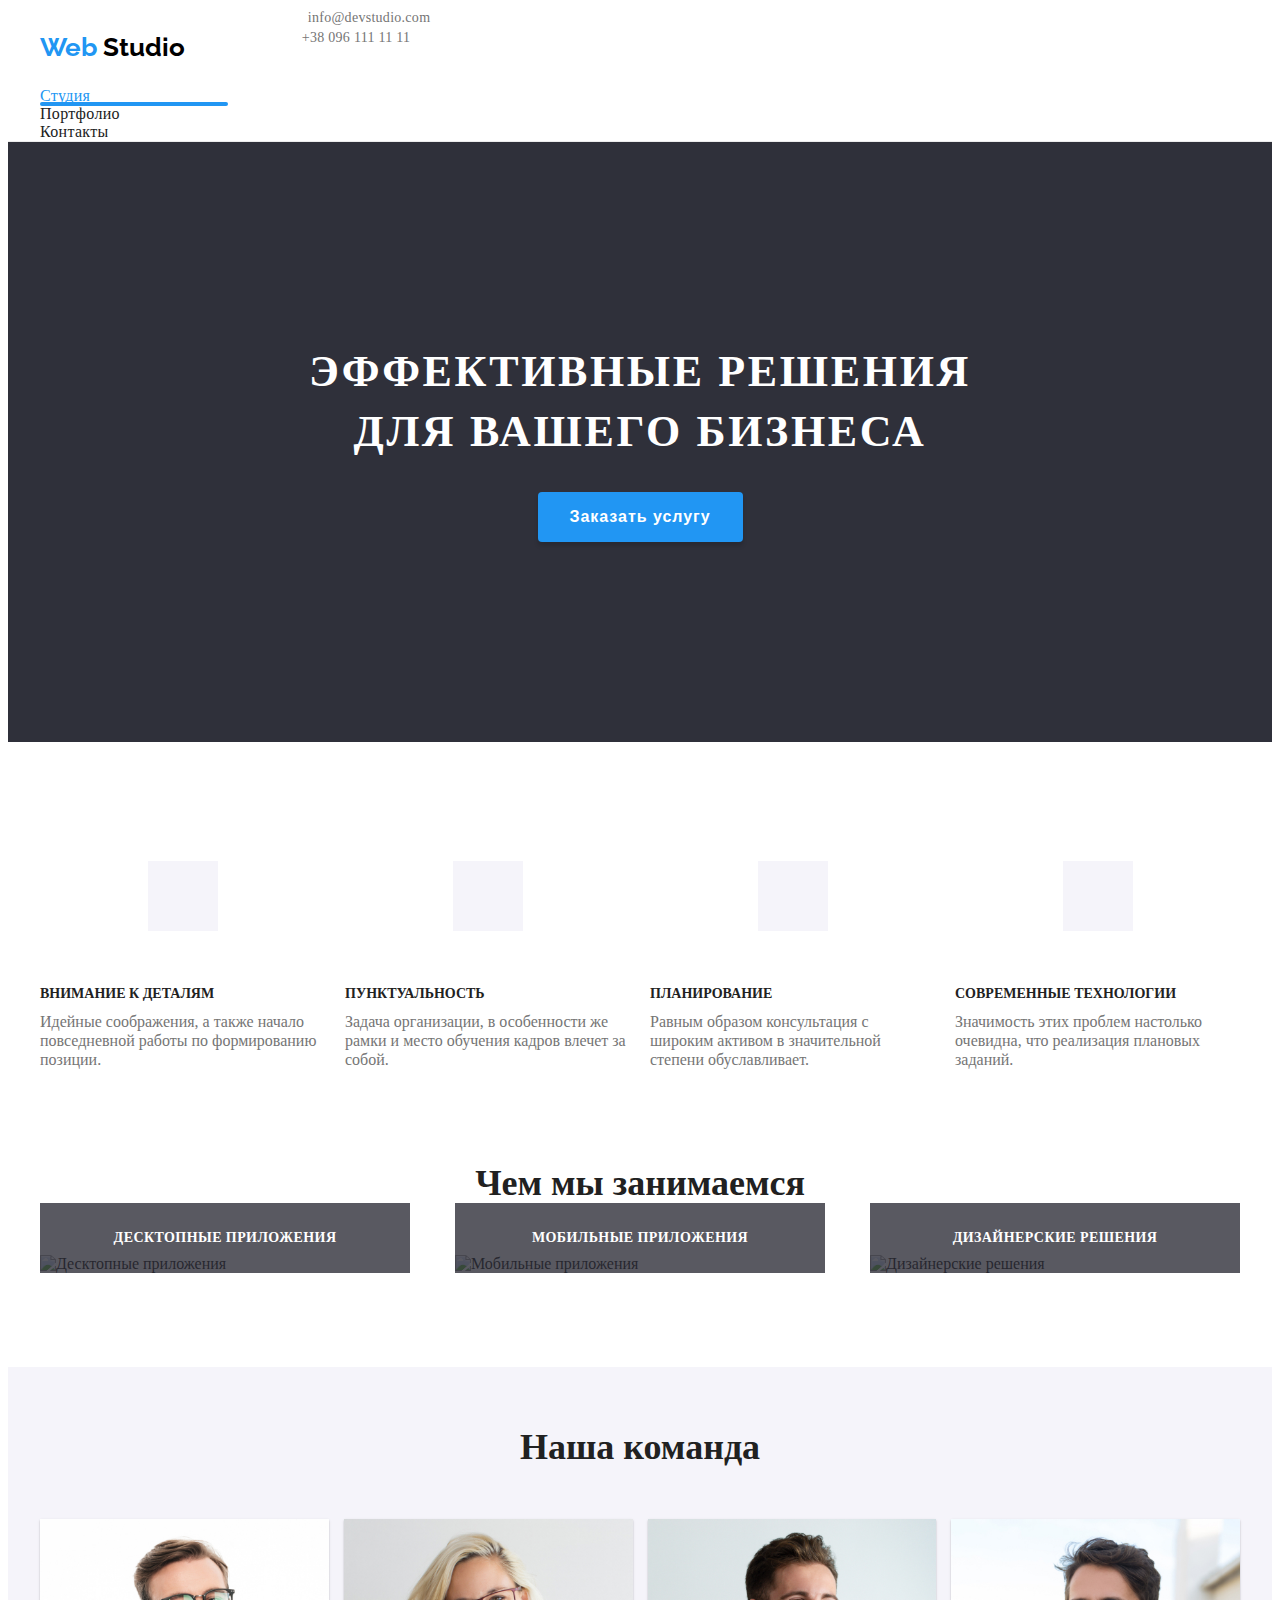
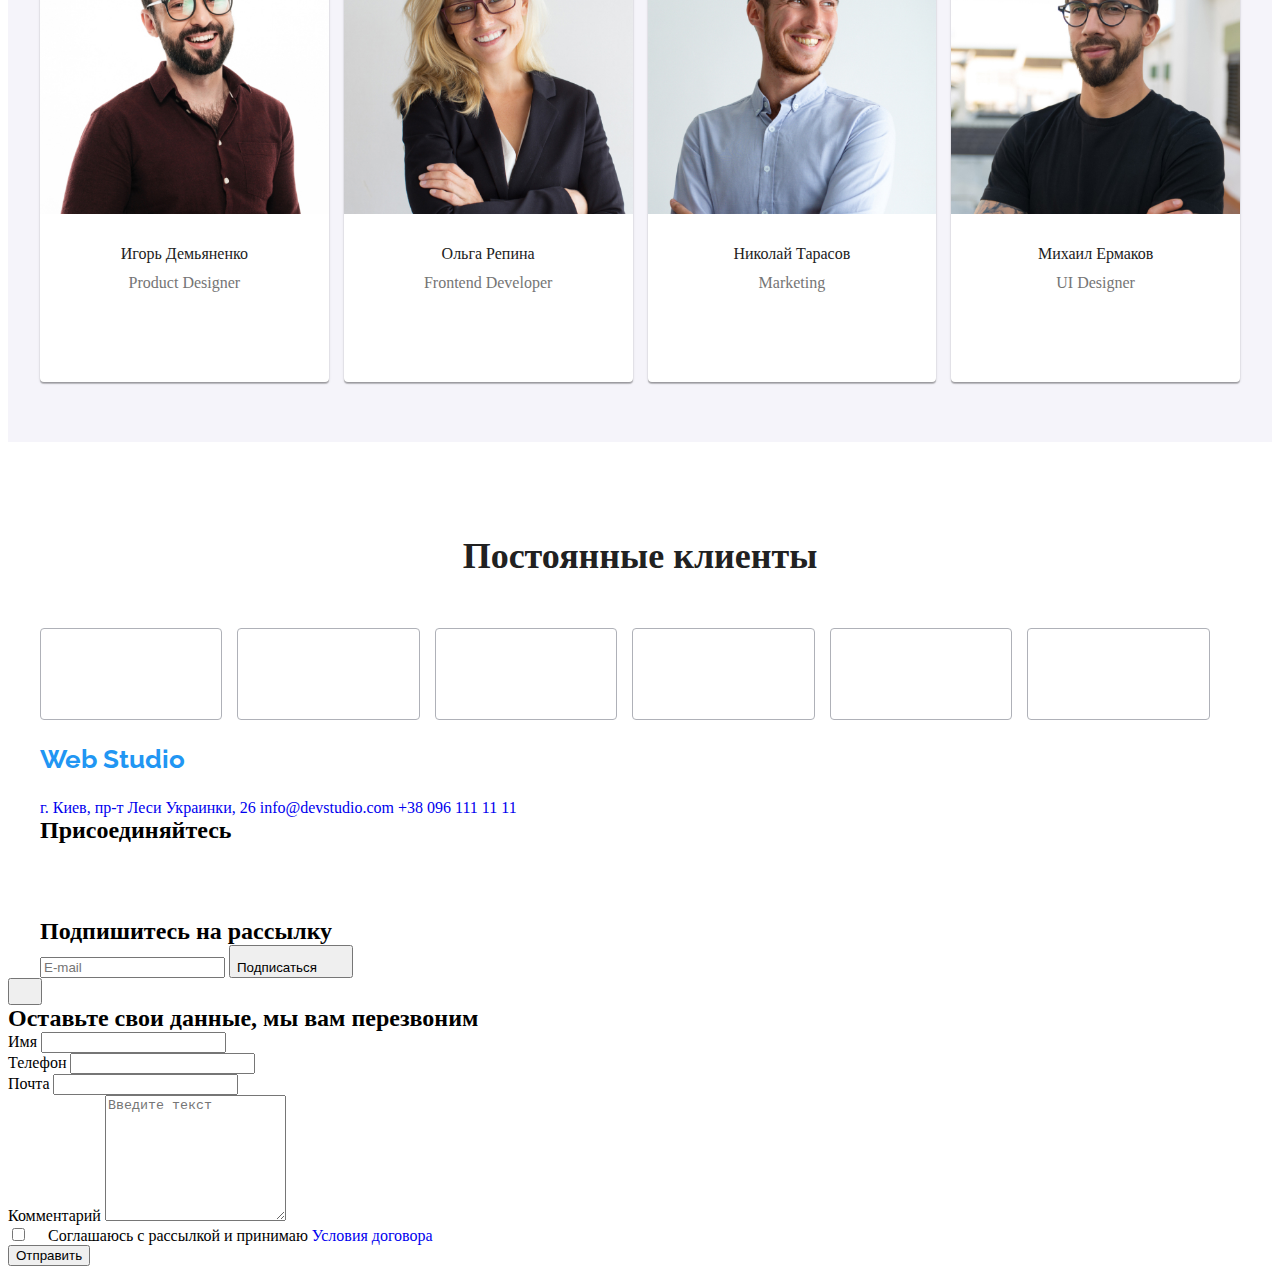
==== index.html @ ccced9c9 "main-layout" ====
<!DOCTYPE html>
<html lang="ru">
<head>
   <meta charset="UTF-8">
   <meta name="viewport" content="width=device-width, initial-scale=1.0">
   <link rel="preconnect" href="https://fonts.gstatic.com">
   <link href="https://fonts.googleapis.com/css2?family=Raleway:wght@700&family=Roboto:wght@400;500;700;900&display=swap"
      rel="stylesheet">
   <link rel="stylesheet" href="https://cdnjs.cloudflare.com/ajax/libs/modern-normalize/1.0.0/modern-normalize.min.css"
      integrity="sha512-ISS7cAi1PEhQ8jnbJpJZMd29NlhNj4AWYyLOSp2CE/CsHxTCu+r+t0D2yoJudVrd0/8fTVPUVDzY5Tvli75u/g=="
      crossorigin="anonymous" />
   <link rel="stylesheet" href="./css/main.min.css">
   <title>WebStudio</title>
</head>

<body>
   
<header class="header">
   <div class="container header__container">
      <nav class="nav">
         <a href="./index.html" lang="en" class="nav__logo">
            Web <span class="nav__logo--black">Studio</span>
         </a>
         <ul class="nav-list">
            <li class="nav-list__item">
               <a class="nav-list__link nav-list__link--current" href="./index.html">Студия</a>
            </li>
            <li class="nav-list__item">
               <a class="nav-list__link" href="./portfolio.html">Портфолио</a>
            </li>
            <li class="nav-list__item">
               <a class="nav-list__link" href="#">Контакты</a>
            </li>
         </ul>
      </nav>
      <ul class="contacts">
         <li class="contacts__item">
            <a href="mailto:info@devstudio.com" lang="en" class="contacts__address">
               <svg class="contacts__icon" width="16" height="12">
                  <use href="./images/symbol-defs.svg#envelope"></use>
               </svg>
               info@devstudio.com</a>
         </li>
         <li class="contacts__item">
            <a href="tel:+380961111111" class="contacts__address">
               <svg class="contacts__icon" width="10" height="16">
                  <use href="./images/symbol-defs.svg#smartphone"></use>
               </svg>
               +38 096 111 11 11</a>
         </li>
      </ul>
   </div>
</header>


   <main>

      <!-- HERO -->
      <section class="hero-section">
         <div class="hero">
            <h1 class="hero__title">Эффективные решения <br/> для вашего бизнеса</h1>
            <button class="hero__button"  data-modal-open>Заказать услугу</button>
         </div>
      </section>

      <!-- Benefits -->
      <section class="benefits-section">
         <div class="container">
            <h2 class="visually-hidden">Преимущества</h2>
            <ul class="benefits-list">
               <li class="benefits-list__item">
                  <div class="benefits-list__wrapper">
                  <svg class="benefits-list__icon" width="70" height="70">
                     <use href="./images/symbol-defs.svg#icon-Group"></use>
                  </svg>
                  </div>
                  <h3 class="benefits-list__title">Внимание к деталям</h3>
                  <p class="text">Идейные соображения, а также начало повседневной работы по формированию позиции.</p>
               </li>
               <li class="benefits-list__item">
                  <div class="benefits-list__wrapper">
                  <svg class="benefits-list__icon" width="70" height="70">
                     <use href="./images/symbol-defs.svg#clock"></use>
                  </svg>
                  </div>
                  <h3 class="benefits-list__title">Пунктуальность</h3>
                  <p class="text">Задача организации, в особенности же рамки и место обучения кадров влечет за собой.</p>
               </li>
               <li class="benefits-list__item">
                  <div class="benefits-list__wrapper">
                  <svg class="benefits-list__icon" width="70" height="70">
                     <use href="./images/symbol-defs.svg#diagram"></use>
                  </svg>
                  </div>
                  <h3 class="benefits-list__title">Планирование</h3>
                  <p class="text">Равным образом консультация с широким активом в значительной степени обуславливает.</p>
               </li>
               <li class="benefits-list__item">
                  <div class="benefits-list__wrapper">
                  <svg class="benefits-list__icon" width="70" height="70">
                     <use href="./images/symbol-defs.svg#astronaut"></use>
                  </svg>
                  </div>
                  <h3 class="benefits-list__title">Современные технологии</h3>
                  <p class="text">Значимость этих проблем настолько очевидна, что реализация плановых заданий.</p>
               </li> 
            </ul>
         </div>
      </section>

      <!-- About -->
      <section class="about">
         <div class="container">
            <h2 class="section-title">Чем мы занимаемся</h2>
            <ul class="about-list">
               <li class="about-item">
                  <img src="./images/img3.jpg" alt="Десктопные приложения" width="370px">
                  <h3 class="about-item__spacer">Десктопные приложения</h3>
               </li>
               <li class="about-item">
                  <img src="./images/img1.jpg" alt="Мобильные приложения" width="370px">
                  <h3 class="about-item__spacer">Мобильные приложения</h3>
               </li>
               <li class="about-item">
                  <img src="./images/img2.jpg" alt="Дизайнерские решения" width="370px">
                  <h3 class="about-item__spacer">Дизайнерские решения</h3>
               </li>
            </ul>
         </div>
      </section>

      <!-- Team -->
      <section class="team-section">
         <div class="container">
            <h2 class="section-title team">Наша команда</h2>
            <ul class="team__list">
               <li class="team__item">
                  <div class="team__thumb">
                    <img class="team__img" srcset="./images/igor.jpg 1x, ./images/igor@2x.jpg 2x" src="./images/igor.jpg" alt="Игорь Демьяненко" loading="lazy">
                  </div>
                  <h3 class="team__member">Игорь Демьяненко</h3>
                  <p class="team__position">Product Designer</p>
                     <ul class="socials">
                        <li class="socials__item">
                           <a href="" class="socials__link" rel="noopener noreferrer nofollow" target="_blank"
                              aria-label="ссылка на инстаграм">
                              <svg class="socials__icon" width="20" height="20">
                                 <use href="./images/symbol-defs.svg#instagram"></use>
                              </svg>
                           </a>
                        </li>
                        <li class="socials__item">
                           <a href="" class="socials__link" rel="noopener noreferrer nofollow" target="_blank" aria-label="ссылка на твитер">
                              <svg class="socials__icon" width="20" height="20">
                                 <use href="./images/symbol-defs.svg#twitter"></use>
                              </svg>
                           </a>
                        </li>
                        <li class="socials__item">
                           <a href="" class="socials__link" rel="noopener noreferrer nofollow" target="_blank" aria-label="ссылка на фейсбук">
                              <svg class="socials__icon" width="20" height="20">
                                 <use href="./images/symbol-defs.svg#facebook"></use>
                              </svg>
                           </a>
                        </li>
                        <li class="socials__item">
                           <a href="" class="socials__link" rel="noopener noreferrer nofollow" target="_blank" aria-label="ссылка на линкедин">
                              <svg class="socials__icon" width="20" height="20">
                                 <use href="./images/symbol-defs.svg#linkedin"></use>
                              </svg>
                           </a>
                        </li>
                     </ul>
               </li>
               <li class="team__item">
                  <div class="team__thumb">
                  <img class="team__img" srcset="./images/olga.jpg 1x, ./images/olga@2x.jpg 2x" src="./images/olga.jpg" alt="Ольга Репина" loading="lazy">
                  </div>
                  <h3 class="team__member">Ольга Репина</h3>
                  <p class="team__position">Frontend Developer</p>
                     <ul class="socials">
                        <li class="socials__item">
                           <a href="" class="socials__link" rel="noopener noreferrer nofollow" target="_blank"
                              aria-label="ссылка на инстаграм">
                              <svg class="socials__icon" width="20" height="20">
                                 <use href="./images/symbol-defs.svg#instagram"></use>
                              </svg>
                           </a>
                        </li>
                        <li class="socials__item">
                           <a href="" class="socials__link" rel="noopener noreferrer nofollow" target="_blank" aria-label="ссылка на твитер">
                              <svg class="socials__icon" width="20" height="20">
                                 <use href="./images/symbol-defs.svg#twitter"></use>
                              </svg>
                           </a>
                        </li>
                        <li class="socials__item">
                           <a href="" class="socials__link" rel="noopener noreferrer nofollow" target="_blank" aria-label="ссылка на фейсбук">
                              <svg class="socials__icon" width="20" height="20">
                                 <use href="./images/symbol-defs.svg#facebook"></use>
                              </svg>
                           </a>
                        </li>
                        <li class="socials__item">
                           <a href="" class="socials__link" rel="noopener noreferrer nofollow" target="_blank" aria-label="ссылка на линкедин">
                              <svg class="socials__icon" width="20" height="20">
                                 <use href="./images/symbol-defs.svg#linkedin"></use>
                              </svg>
                           </a>
                        </li>
                     </ul>
               </li>
               <li class="team__item">
                  <div class="team__thumb">
                  <img class="team__img" srcset="./images/nikolai.jpg 1x, ./images/nikolai@2x.jpg 2x" src="./images/nikolai.jpg" alt="Николай Тарасов" loading="lazy">
                  </div>
                  <h3 class="team__member">Николай Тарасов</h3>
                  <p class="team__position">Marketing</p>
                     <ul class="socials">
                        <li class="socials__item">
                           <a href="" class="socials__link" rel="noopener noreferrer nofollow" target="_blank"
                              aria-label="ссылка на инстаграм">
                              <svg class="socials__icon" width="20" height="20">
                                 <use href="./images/symbol-defs.svg#instagram"></use>
                              </svg>
                           </a>
                        </li>
                        <li class="socials__item">
                           <a href="" class="socials__link" rel="noopener noreferrer nofollow" target="_blank" aria-label="ссылка на твитер">
                              <svg class="socials__icon" width="20" height="20">
                                 <use href="./images/symbol-defs.svg#twitter"></use>
                              </svg>
                           </a>
                        </li>
                        <li class="socials__item">
                           <a href="" class="socials__link" rel="noopener noreferrer nofollow" target="_blank" aria-label="ссылка на фейсбук">
                              <svg class="socials__icon" width="20" height="20">
                                 <use href="./images/symbol-defs.svg#facebook"></use>
                              </svg>
                           </a>
                        </li>
                        <li class="socials__item">
                           <a href="" class="socials__link" rel="noopener noreferrer nofollow" target="_blank" aria-label="ссылка на линкедин">
                              <svg class="socials__icon" width="20" height="20">
                                 <use href="./images/symbol-defs.svg#linkedin"></use>
                              </svg>
                           </a>
                        </li>
                     </ul>
               </li>
               <li class="team__item">
                  <div class="team__thumb">
                  <img class="team__img" srcset="./images/mikhail.jpg 1x, ./images/mikhail@2x.jpg 2x" src="./images/mikhail.jpg" alt="Михаил Ермаков" loading="lazy">
                  </div>
                  <h3 class="team__member">Михаил Ермаков</h3>
                  <p class="team__position">UI Designer</p>
                     <ul class="socials">
                        <li class="socials__item">
                           <a href="" class="socials__link" rel="noopener noreferrer nofollow" target="_blank" aria-label="ссылка на инстаграм">
                              <svg class="socials__icon" width="20" height="20">
                                 <use href="./images/symbol-defs.svg#instagram"></use>
                              </svg>
                           </a>
                        </li>
                        <li class="socials__item">
                           <a href="" class="socials__link" rel="noopener noreferrer nofollow" target="_blank" aria-label="ссылка на твитер">
                              <svg class="socials__icon" width="20" height="20">
                                 <use href="./images/symbol-defs.svg#twitter"></use>
                              </svg>
                           </a>
                        </li>
                        <li class="socials__item">
                           <a href="" class="socials__link" rel="noopener noreferrer nofollow" target="_blank" aria-label="ссылка на фейсбук">
                              <svg class="socials__icon" width="20" height="20">
                                 <use href="./images/symbol-defs.svg#facebook"></use>
                              </svg>
                           </a>
                        </li>
                        <li class="socials__item">
                           <a href="" class="socials__link" rel="noopener noreferrer nofollow" target="_blank" aria-label="ссылка на линкедин">
                              <svg class="socials__icon" width="20" height="20">
                                 <use href="./images/symbol-defs.svg#linkedin"></use>
                              </svg>
                           </a>
                        </li>
                     </ul>
               </li>
            </ul>
         </div>
      </section>

      <!-- Customers -->
      <section class="customers-section">
         <div class="container">
         <h2 class="section-title">Постоянные клиенты</h2>
         <ul class="customer">
            <li class="customer__item">
               <a href="" class="customer__link" rel="noopener noreferrer nofollow" target="_blank">
                  <svg class="customer__icon">
                     <use href="./images/symbol-defs.svg#icon-logo-1"></use>
                  </svg>
               </a>
            </li>
            <li class="customer__item">
               <a href="" class="customer__link" rel="noopener noreferrer nofollow" target="_blank">
                  <svg class="customer__icon">
                     <use href="./images/symbol-defs.svg#icon-logo-2"></use>
                  </svg>
               </a>
            </li>
            <li class="customer__item">
               <a href="" class="customer__link" rel="noopener noreferrer nofollow" target="_blank">
                  <svg class="customer__icon">
                     <use href="./images/symbol-defs.svg#icon-logo-3"></use>
                  </svg>
               </a>
            </li>
            <li class="customer__item">
               <a href="" class="customer__link" rel="noopener noreferrer nofollow" target="_blank">
                  <svg class="customer__icon">
                     <use href="./images/symbol-defs.svg#icon-logo-4"></use>
                  </svg>
               </a>
            </li>
            <li class="customer__item">
               <a href="" class="customer__link" rel="noopener noreferrer nofollow" target="_blank">
                  <svg class="customer__icon">
                     <use href="./images/symbol-defs.svg#icon-logo-5"></use>
                  </svg>
               </a>
            </li>
            <li class="customer__item">
               <a href="" class="customer__link" rel="noopener noreferrer nofollow" target="_blank">
                  <svg class="customer__icon">
                     <use href="./images/symbol-defs.svg#icon-logo-6"></use>
                  </svg>
               </a>
            </li>
         </ul>
         </div>
      </section>
   </main>

   <footer class="footer">
      <div class="container footer__container">
         <div class="footer__nav">
            <a href="./index.html" lang="en" class="nav__logo footer__logo">
               Web <span class="nav__logo--white">Studio</span>
            </a>
            <address>
               <a href="https://goo.gl/maps/XunsSKk1b45eY6qv8" class="address__map" rel="noopener noreferrer nofollow"
                  target="_blank">г. Киев, пр-т Леси Украинки, 26</a>
               <a href="mailto:info@devstudio.com" lang="en" class="address__mail">info@devstudio.com</a>
               <a href="tel:+380961111111" class="address__tel">+38 096 111 11 11</a>
            </address>
         </div>
         <div class="join">
            <h2 class="footer__title">Присоединяйтесь</h2>
            <ul class="socials footer__socials">
               <li class="socials__item">
                  <a href="" class="socials__link footer__social-link" rel="noopener noreferrer nofollow" target="_blank"
                     aria-label="ссылка на инстаграм">
                     <svg class="socials__icon footer__social-icon" width="20" height="20">
                        <use href="./images/symbol-defs.svg#instagram"></use>
                     </svg>
                  </a>
               </li>
               <li class="socials__item">
                  <a href="" class="socials__link footer__social-link" rel="noopener noreferrer nofollow" target="_blank"
                     aria-label="ссылка на твитер">
                     <svg class="socials__icon footer__social-icon" width="20" height="20">
                        <use href="./images/symbol-defs.svg#twitter"></use>
                     </svg>
                  </a>
               </li>
               <li class="socials__item">
                  <a href="" class="socials__link footer__social-link" rel="noopener noreferrer nofollow" target="_blank"
                     aria-label="ссылка на фейсбук">
                     <svg class="socials__icon footer__social-icon" width="20" height="20">
                        <use href="./images/symbol-defs.svg#facebook"></use>
                     </svg>
                  </a>
               </li>
               <li class="socials__item">
                  <a href="" class="socials__link footer__social-link" rel="noopener noreferrer nofollow" target="_blank"
                     aria-label="ссылка на линкедин">
                     <svg class="socials__icon footer__social-icon" width="20" height="20">
                        <use href="./images/symbol-defs.svg#linkedin"></use>
                     </svg>
                  </a>
               </li>
            </ul>
         </div>
         <div class="subscribtion">
            <h2 class="footer__title">Подпишитесь на рассылку</h2>
            <div class="subscribtion__form">
               <input class="subscribtion__input" type="email" name="mail" id="mail" placeholder="E-mail" />
               <button type="submit" class="subscribtion__button">
                  Подписаться
                  <svg class="subscribtion__button--icon" width="24" height="24">
                     <use href="./images/symbol-defs.svg#send"></use>
                  </svg>
               </button>
            </div>
         </div>
      </div>
   </footer>
   
   <!-- Modal -->
   <div class="backdrop is-hidden" data-modal>
      <div class="modal">
         <button class="button-close" data-modal-close>
            <svg width="18" height="18">
               <use class="button-close__icon" href="./images/symbol-defs.svg#close"></use>
            </svg>
         </button>
         <div class="modal__content">
         <h2 class="modal__title">Оставьте свои данные, мы вам перезвоним</h2>
         <form class="form" action="">
            <div class="form__field">
               <label class="form__label" for="name">Имя</label>
               <input class="form__input" type="text" name="name" id="name">
               <svg class="form__icon" width="12" height="12">
                  <use href="./images/symbol-defs.svg#name"></use>
               </svg>
            </div>
            <div class="form__field">
               <label class="form__label" for="tel">Телефон</label>
               <input class="form__input" type="tel" name="tel" id="tel">
               <svg class="form__icon" width="13" height="13">
                  <use href="./images/symbol-defs.svg#telephone"></use>
               </svg>
            </div>
            <div class="form__field">
               <label class="form__label" for="mail">Почта</label>
               <input class="form__input" type="email" name="mail" id="email">
               <svg class="form__icon" width="15" height="12">
                  <use href="./images/symbol-defs.svg#email"></use>
               </svg>
            </div>
            <div class="form__field">
               <label class="form__label" for="comment">Комментарий</label>
               <textarea class="form__comment" name="comment" id="comment" rows="8" placeholder="Введите текст"></textarea>
            </div>
            <div class="policy">
            <label class="policy__label" for="policy">
            <input class="policy__checkbox" type="checkbox" name="policy" id="policy">
            <svg class="policy__icon" width="12" height="12">
               <use href="./images/symbol-defs.svg#check"></use>
            </svg>
            Соглашаюсь с рассылкой и принимаю 
            <a href="#" class="policy__link">Условия договора</a>
            </label>
            </div>
         </form>
         </div>
      <button type="submit" class="modal__button">Отправить</button>
      </div>
   </div>

   <script src="./js/modal.js"></script>
</body>
</html>
---- css/main.min.css ----
*,*::before,*::after{-webkit-box-sizing:inherit;box-sizing:inherit}ul{margin:0;padding:0;list-style:none}a{text-decoration:none;font-style:normal}h1,h2,h3,h4,h5,h6,p{margin:0}img{display:block;max-width:100%;height:auto}.container{margin:0 auto;padding:0 15px;min-width:320px}@media screen and (min-width: 480px){.container{max-width:480px}}@media screen and (min-width: 768px){.container{max-width:768px}}@media screen and (min-width: 1200px){.container{max-width:1200px}}.section-title{margin:0;padding-bottom:30px;font-size:28px;line-height:1.17;color:#212121;text-align:center}@media screen and (min-width: 1200px){.section-title{padding-bottom:50px;font-size:36px;line-height:1.16}}.visually-hidden{position:absolute;width:1px;height:1px;margin:-1px;border:0;padding:0;white-space:nowrap;-webkit-clip-path:inset(100%);clip-path:inset(100%);clip:rect(0 0 0 0);overflow:hidden}.list{margin-top:0;margin-bottom:0;padding:0 0}.buttons{display:-webkit-box;display:-ms-flexbox;display:flex;margin:0 0;padding-top:94px;padding-bottom:34px}.buttons__btn{display:-webkit-inline-box;display:-ms-inline-flexbox;display:inline-flex;background-color:#f5f4fa;font-weight:500;font-size:16px;line-height:1.6;letter-spacing:0.03em;border:none;border-radius:4px;padding:6px 22px;margin:0 4px;cursor:pointer;-webkit-transition:color 250ms cubic-bezier(0.4, 0, 0.2, 1),background-color 250ms cubic-bezier(0.4, 0, 0.2, 1),-webkit-box-shadow 250ms cubic-bezier(0.4, 0, 0.2, 1);transition:color 250ms cubic-bezier(0.4, 0, 0.2, 1),background-color 250ms cubic-bezier(0.4, 0, 0.2, 1),-webkit-box-shadow 250ms cubic-bezier(0.4, 0, 0.2, 1);transition:box-shadow 250ms cubic-bezier(0.4, 0, 0.2, 1),color 250ms cubic-bezier(0.4, 0, 0.2, 1),background-color 250ms cubic-bezier(0.4, 0, 0.2, 1);transition:box-shadow 250ms cubic-bezier(0.4, 0, 0.2, 1),color 250ms cubic-bezier(0.4, 0, 0.2, 1),background-color 250ms cubic-bezier(0.4, 0, 0.2, 1),-webkit-box-shadow 250ms cubic-bezier(0.4, 0, 0.2, 1)}.buttons__btn:hover,.buttons__btn:focus,.buttons__btn:active{background-color:#2196f3;color:#fff;-webkit-box-shadow:0px 3px 1px rgba(0,0,0,0.1),0px 1px 2px rgba(0,0,0,0.08),0px 2px 2px rgba(0,0,0,0.12);box-shadow:0px 3px 1px rgba(0,0,0,0.1),0px 1px 2px rgba(0,0,0,0.08),0px 2px 2px rgba(0,0,0,0.12)}.header__container{display:-webkit-box;display:-ms-flexbox;display:flex}@media screen and (min-width: 768px){.header__container{min-height:80px}}.nav__logo{display:block;font-family:'Raleway', sans-serif;font-weight:700;font-size:26px;line-height:1.2;color:#2196f3;margin:24px 93px 24px 0}.nav__logo--black{color:#000}.header{border-bottom:1px solid #ececec}.nav{-webkit-box-align:center;-ms-flex-align:center;align-items:center;padding:0;margin:0}.nav-list__item{-webkit-box-align:center;-ms-flex-align:center;align-items:center;position:relative}.nav-list__item:not(:last-child){margin-right:50px}.nav-list{margin:0;padding:0}.nav-list__link{padding-top:32px;padding-bottom:32px;font-weight:500;line-height:1.1;letter-spacing:0.02em;color:#212121;-webkit-transition:color 250ms cubic-bezier(0.4, 0, 0.2, 1);transition:color 250ms cubic-bezier(0.4, 0, 0.2, 1)}.nav-list__link:hover,.nav-list__link:focus{color:#2196f3}.nav-list__link--current{color:#2196f3}.nav-list__link--current::after{content:'';width:100%;height:4px;position:absolute;bottom:-1px;display:block;background-color:#2196f3;border-radius:2px}.contacts__address{font-weight:500;font-size:14px;line-height:1.1;letter-spacing:0.02em;color:#757575;-webkit-transition:color 250ms cubic-bezier(0.4, 0, 0.2, 1);transition:color 250ms cubic-bezier(0.4, 0, 0.2, 1)}.contacts__address:hover,.contacts__address:focus,.contacts__address:active{color:#2196f3}.contacts__icon{margin-right:10px;fill:#757575;-webkit-transition:fill 250ms cubic-bezier(0.4, 0, 0.2, 1);transition:fill 250ms cubic-bezier(0.4, 0, 0.2, 1)}.contacts__address:hover .contacts__icon,.contacts__address:focus .contacts__icon,.contacts__address:active .contacts__icon{fill:#2196f3}.hero-section{text-align:center;max-width:1600px;max-height:600px;background-color:#2f303a;padding:200px 0;margin:0 auto;background-image:-webkit-gradient(linear, left top, left bottom, from(rgba(47,48,58,0.4)), to(rgba(47,48,58,0.4))),url("../images/hero-mobile.jpg");background-image:linear-gradient(rgba(47,48,58,0.4), rgba(47,48,58,0.4)),url("../images/hero-mobile.jpg");background-repeat:no-repeat;background-size:cover;background-position:center}@media (min-device-pixel-ratio: 2), (-webkit-min-device-pixel-ratio: 2), (min-resolution: 192dpi), (min-resolution: 2dppx){.hero-section{background-image:-webkit-gradient(linear, left top, left bottom, from(rgba(47,48,58,0.4)), to(rgba(47,48,58,0.4))),url("../images/hero-mobile@2x.jpg");background-image:linear-gradient(rgba(47,48,58,0.4), rgba(47,48,58,0.4)),url("../images/hero-mobile@2x.jpg")}}@media screen and (min-width: 481px){.hero-section{background-image:-webkit-gradient(linear, left top, left bottom, from(rgba(47,48,58,0.4)), to(rgba(47,48,58,0.4))),url("../images/hero-tablet.jpg");background-image:linear-gradient(rgba(47,48,58,0.4), rgba(47,48,58,0.4)),url("../images/hero-tablet.jpg")}}@media screen and (min-width: 481px) and (min-device-pixel-ratio: 2), screen and (min-width: 481px) and (-webkit-min-device-pixel-ratio: 2), screen and (min-width: 481px) and (min-resolution: 192dpi), screen and (min-width: 481px) and (min-resolution: 2dppx){.hero-section{background-image:-webkit-gradient(linear, left top, left bottom, from(rgba(47,48,58,0.4)), to(rgba(47,48,58,0.4))),url("../images/hero-tablet@2x.jpg");background-image:linear-gradient(rgba(47,48,58,0.4), rgba(47,48,58,0.4)),url("../images/hero-tablet@2x.jpg")}}@media screen and (min-width: 769px){.hero-section{background-image:-webkit-gradient(linear, left top, left bottom, from(rgba(47,48,58,0.4)), to(rgba(47,48,58,0.4))),url("../images/hero-desktop.jpg");background-image:linear-gradient(rgba(47,48,58,0.4), rgba(47,48,58,0.4)),url("../images/hero-desktop.jpg")}}@media screen and (min-width: 769px) and (min-device-pixel-ratio: 2), screen and (min-width: 769px) and (-webkit-min-device-pixel-ratio: 2), screen and (min-width: 769px) and (min-resolution: 192dpi), screen and (min-width: 769px) and (min-resolution: 2dppx){.hero-section{background-image:-webkit-gradient(linear, left top, left bottom, from(rgba(47,48,58,0.4)), to(rgba(47,48,58,0.4))),url("../images/hero-desktop@2x.jpg");background-image:linear-gradient(rgba(47,48,58,0.4), rgba(47,48,58,0.4)),url("../images/hero-desktop@2x.jpg")}}.hero{margin:0;padding:0}.hero__title{padding-bottom:30px;font-weight:900;font-size:26px;line-height:1.615;letter-spacing:0.06em;color:#fff;text-transform:uppercase}@media screen and (min-width: 1200px){.hero__title{font-size:44px;line-height:1.36}}.hero__button{background-color:#2196f3;color:#fff;-webkit-box-shadow:0px 4px 4px rgba(0,0,0,0.15);box-shadow:0px 4px 4px rgba(0,0,0,0.15);font-weight:700;font-size:16px;line-height:1.9;letter-spacing:0.06em;cursor:pointer;border:none;border-radius:4px;padding:10px 32px;-webkit-transition:background-color 250ms cubic-bezier(0.4, 0, 0.2, 1);transition:background-color 250ms cubic-bezier(0.4, 0, 0.2, 1)}.hero__button:hover,.hero__button:focus,.hero__button:active{background-color:#188ce8}.benefits-section{padding:60px 0}@media screen and (min-width: 1200px){.benefits-section{padding-top:94px;padding-bottom:94px}}.benefits-list{display:block}@media screen and (min-width: 768px){.benefits-list{display:-webkit-box;display:-ms-flexbox;display:flex;-ms-flex-wrap:wrap;flex-wrap:wrap;-webkit-box-pack:justify;-ms-flex-pack:justify;justify-content:space-between}}@media screen and (max-width: 767px){.benefits-list__item:not(:last-child){margin-bottom:30px}}@media screen and (min-width: 768px){.benefits-list__item{-ms-flex-preferred-size:calc((100% - 60px) / 2);flex-basis:calc((100% - 60px) / 2)}}@media screen and (min-width: 1200px){.benefits-list__item{-ms-flex-preferred-size:calc((100% - 60px) / 4);flex-basis:calc((100% - 60px) / 4)}}.benefits-list__title{padding-top:30px;padding-bottom:10px;font-size:14px;line-height:1.1;text-transform:uppercase;color:#212121;text-align:center}@media screen and (min-width: 768px){.benefits-list__title{text-align:left}}.benefits-list__wrapper{display:-webkit-box;display:-ms-flexbox;display:flex;-webkit-box-align:center;-ms-flex-align:center;align-items:center;-webkit-box-pack:center;-ms-flex-pack:center;justify-content:center;height:120px}.benefits-list__icon{background-color:#f5f4fa}.text{font-size:16px;line-height:1.2;color:#757575}.team-section{padding:60px 0;background-color:#f5f4fa}@media screen and (min-width: 768px){.team__list{display:-webkit-box;display:-ms-flexbox;display:flex;-ms-flex-wrap:wrap;flex-wrap:wrap;margin-top:-15px;margin-left:-15px}}.team__item{background-color:#fff;-webkit-box-shadow:0px 1px 3px rgba(0,0,0,0.12),0px 1px 1px rgba(0,0,0,0.14),0px 2px 1px rgba(0,0,0,0.2);box-shadow:0px 1px 3px rgba(0,0,0,0.12),0px 1px 1px rgba(0,0,0,0.14),0px 2px 1px rgba(0,0,0,0.2);border-radius:0px 0px 4px 4px}@media screen and (max-width: 767px){.team__item{margin:15px}}@media screen and (min-width: 768px){.team__item{-ms-flex-preferred-size:calc((100% - 30px) / 2);flex-basis:calc((100% - 30px) / 2);margin-top:15px;margin-left:15px}}@media screen and (min-width: 1200px){.team__item{-ms-flex-preferred-size:calc((100% - 60px) / 4);flex-basis:calc((100% - 60px) / 4)}}.team__member{margin-top:30px;margin-bottom:10px;text-align:center;font-weight:500;font-size:16px;line-height:1.2;color:#212121}.team__position{padding-bottom:16px;text-align:center;font-size:16px;line-height:1.2;color:#757575}.team-thumb{height:460px;overflow:hidden}@media screen and (min-width: 768px){.team-thumb{height:374px}}@media screen and (min-width: 1200px){.team-thumb{height:260px}}.team__img{width:100%;height:100%;-o-object-fit:cover;object-fit:cover}.socials{display:-webkit-box;display:-ms-flexbox;display:flex;-webkit-box-pack:center;-ms-flex-pack:center;justify-content:center;padding-bottom:24px}@media screen and (min-width: 1200px){.socials{padding-bottom:30px}}.socials__item{display:-webkit-box;display:-ms-flexbox;display:flex;-webkit-box-pack:center;-ms-flex-pack:center;justify-content:center;-webkit-box-align:center;-ms-flex-align:center;align-items:center;list-style:none}.socials__link{display:-webkit-box;display:-ms-flexbox;display:flex;-webkit-box-pack:center;-ms-flex-pack:center;justify-content:center;-webkit-box-align:center;-ms-flex-align:center;align-items:center;padding:0;width:44px;height:44px;border:none;border-radius:50%;background-color:inherit;-webkit-transition:background-color 250ms cubic-bezier(0.4, 0, 0.2, 1);transition:background-color 250ms cubic-bezier(0.4, 0, 0.2, 1)}.socials__link:hover,.socials__link:focus,.socials__link:active{background-color:#2196f3;cursor:pointer}.socials__icon{fill:#afb1b8;-webkit-transition:fill 250ms cubic-bezier(0.4, 0, 0.2, 1);transition:fill 250ms cubic-bezier(0.4, 0, 0.2, 1)}.socials__link:hover .socials__icon,.socials__link:focus .socials__icon,.socials__link:active .socials__icon{fill:#fff}.customers-section{padding-top:94px}.customer{display:-webkit-box;display:-ms-flexbox;display:flex;-ms-flex-wrap:wrap;flex-wrap:wrap;margin-top:-15px;margin-left:-15px}.customer__item{-ms-flex-preferred-size:calc((100% - 30px) / 2);flex-basis:calc((100% - 30px) / 2);margin-top:15px;margin-left:15px}@media screen and (min-width: 768px){.customer__item{-ms-flex-preferred-size:calc((100% - 60px) / 3);flex-basis:calc((100% - 60px) / 3)}}@media screen and (min-width: 1200px){.customer__item{-ms-flex-preferred-size:calc((100% - 120px) / 6);flex-basis:calc((100% - 120px) / 6)}}.customer__link{display:-webkit-box;display:-ms-flexbox;display:flex;-ms-flex-wrap:wrap;flex-wrap:wrap;-webkit-box-pack:center;-ms-flex-pack:center;justify-content:center;-webkit-box-align:center;-ms-flex-align:center;align-items:center;padding:0;height:90px;border:1px solid #afb1b8;border-radius:4px;color:#afb1b8;-webkit-transition:border-color 250ms cubic-bezier(0.4, 0, 0.2, 1);transition:border-color 250ms cubic-bezier(0.4, 0, 0.2, 1)}.customer__link:hover,.customer__link:focus,.customer__link:active{border-color:#2196f3}.customer__icon{width:50%;height:50%;fill:currentColor;-webkit-transition:fill 250ms cubic-bezier(0.4, 0, 0.2, 1);transition:fill 250ms cubic-bezier(0.4, 0, 0.2, 1)}.customer__link:hover .customer__icon,.customer__link:focus .customer__icon,.customer__link:active .customer__icon{fill:#2196f3;cursor:pointer}.about{padding-bottom:94px}@media screen and (max-width: 1200px){.about{display:none}}.about-list{display:-webkit-box;display:-ms-flexbox;display:flex;-ms-flex-wrap:wrap;flex-wrap:wrap;-webkit-box-pack:justify;-ms-flex-pack:justify;justify-content:space-between}.about-item{position:relative}.about-item__spacer{position:absolute;display:-webkit-box;display:-ms-flexbox;display:flex;-webkit-box-pack:center;-ms-flex-pack:center;justify-content:center;-webkit-box-align:center;-ms-flex-align:center;align-items:center;width:100%;height:70px;bottom:0;background:rgba(47,48,58,0.8);color:#fff;font-weight:700;font-size:14px;line-height:1.14;letter-spacing:0.03em;text-transform:uppercase}
/*# sourceMappingURL=main.min.css.map */
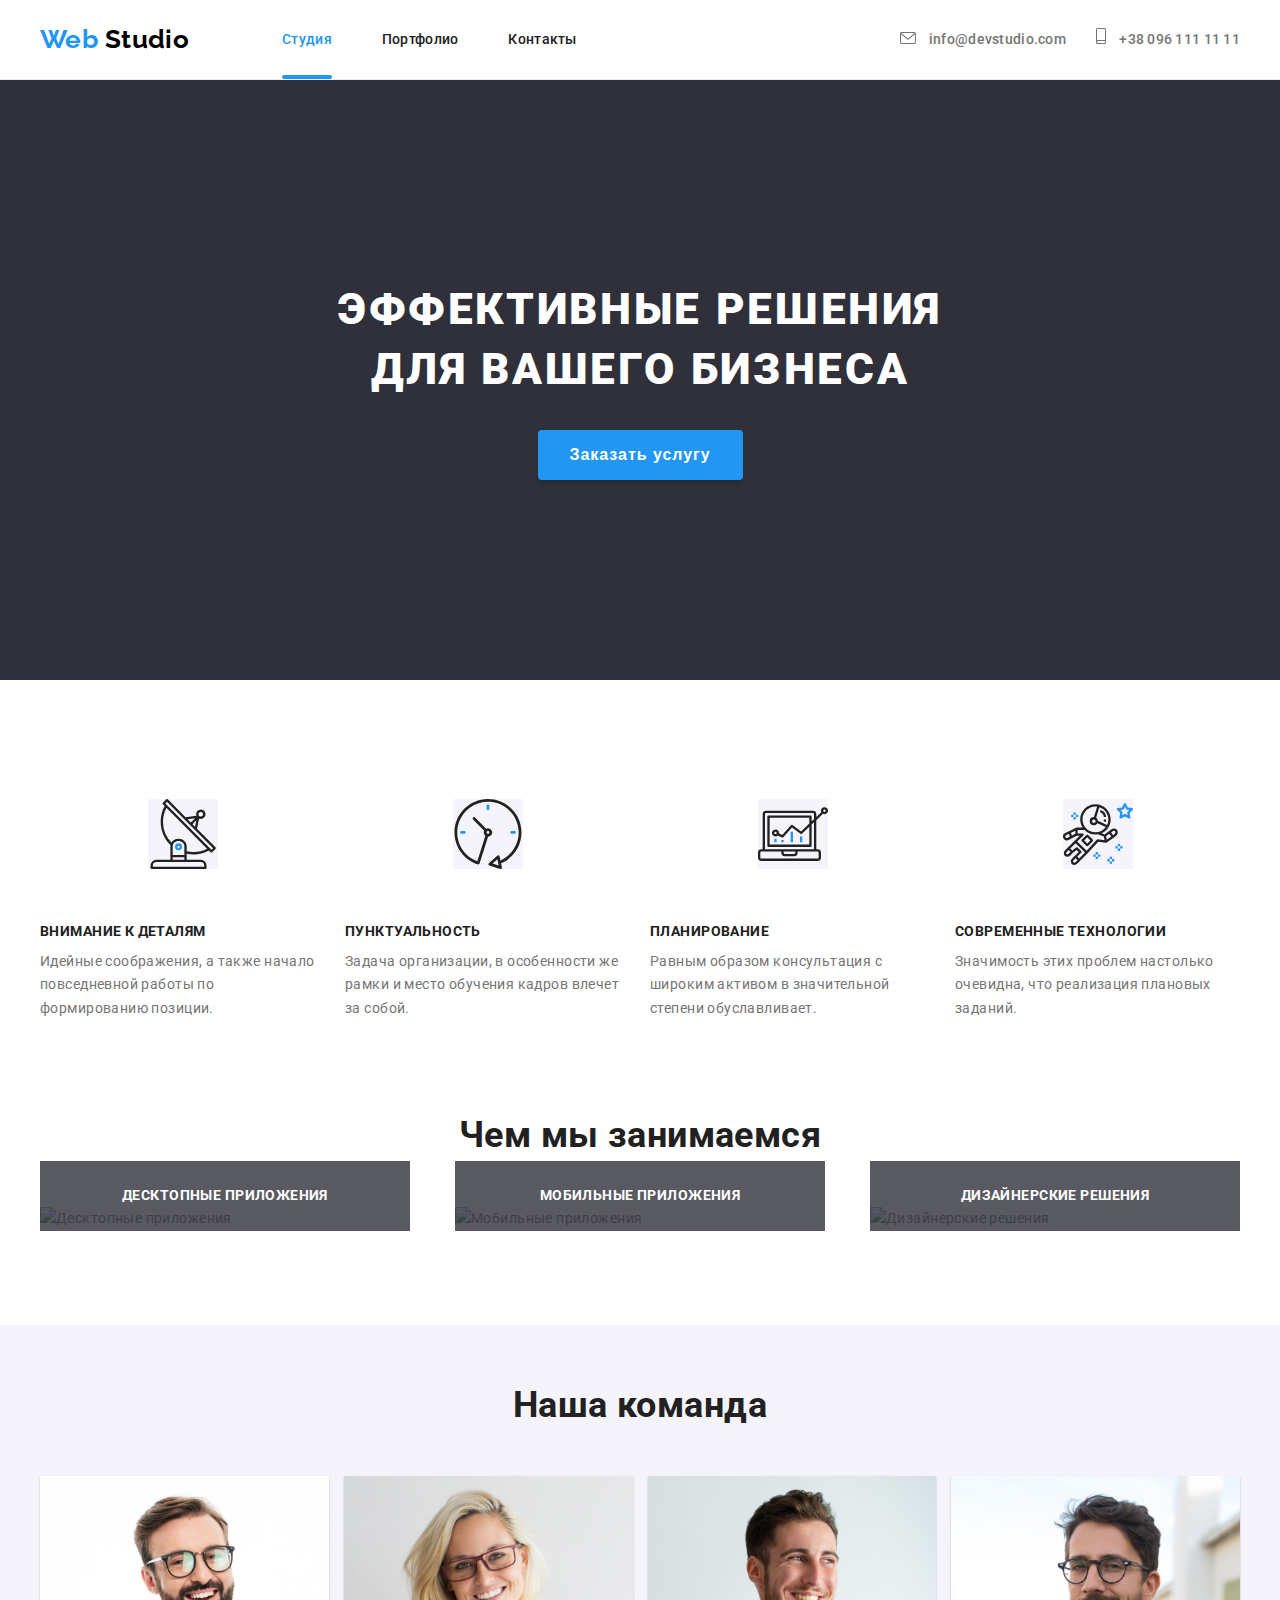
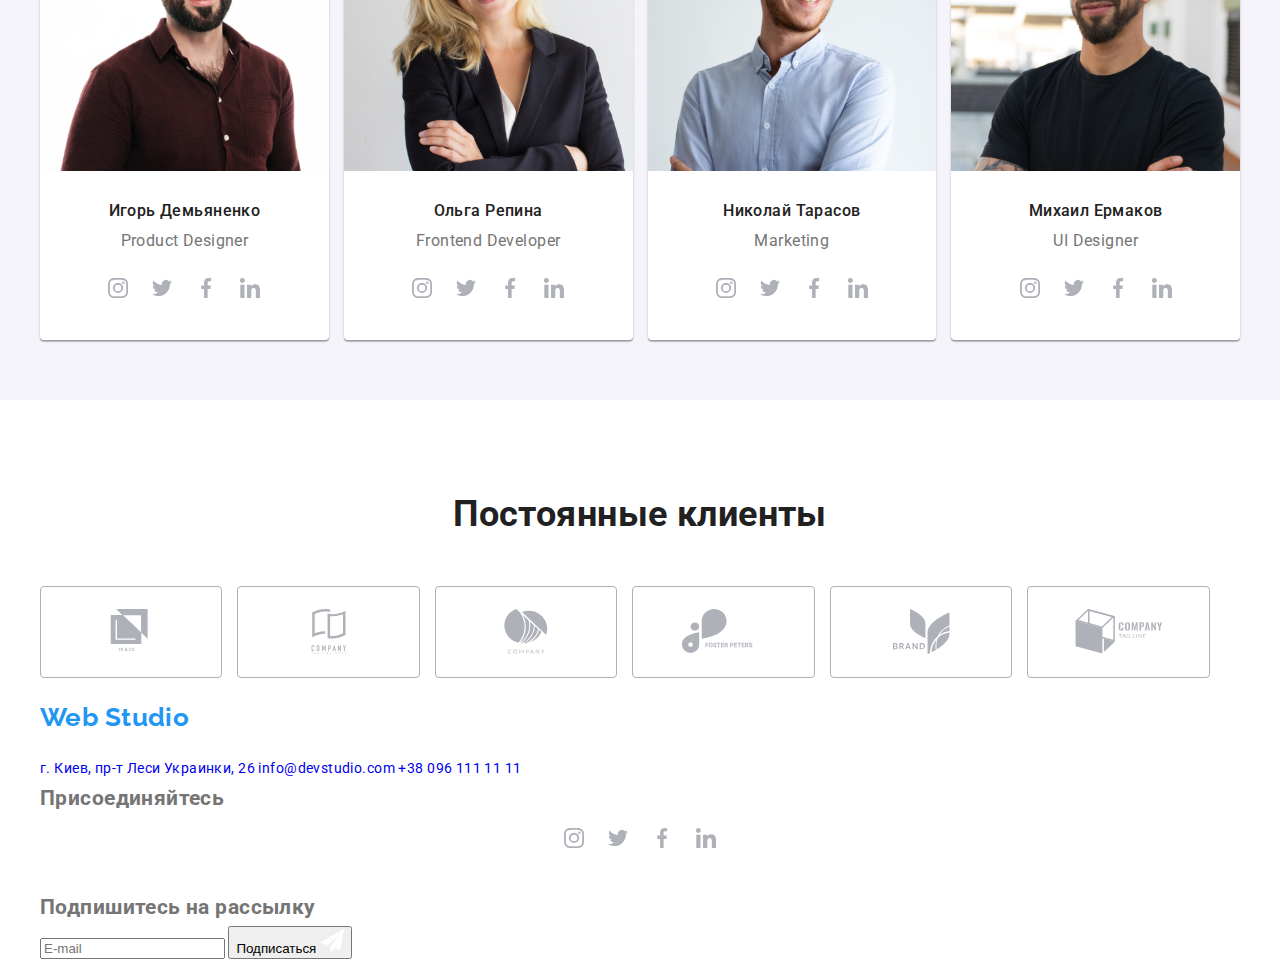
==== commit 967ccfa0: "header-process" ====
--- a/index.html
+++ b/index.html
@@ -49,6 +49,12 @@
                +38 096 111 11 11</a>
          </li>
       </ul>
+
+      <button class="menu-toggle js-open-menu">
+         <svg class="menu-icon" width="24" height="16">
+            <use href="./images/symbol-defs.svg#icon-menu" />
+         </svg>
+      </button>
    </div>
 </header>
 
@@ -458,6 +464,72 @@
       </div>
    </div>
 
+   <!-- Header mobile menu -->
+   <div class="menu-container js-menu-container">
+      <button class="btn-menu js-close-menu">
+         <svg class="close-icon--mobile" width="40" height="40">
+            <use href="./images/sprite.svg#icon-close-menu" />
+         </svg>
+      </button>
+   
+      <ul class="mobile-nav__list">
+         <li class="mobile-nav__item">
+            <a href="./index.html" class="link current">Студия</a>
+         </li>
+   
+         <li class="mobile-nav__item">
+            <a href="./portfolio.html" class="link">Портфолио</a>
+         </li>
+   
+         <li class="mobile-nav__item">
+            <a href="#footer" class="link">Контакты</a>
+         </li>
+      </ul>
+   
+      <div class="links-wrapper">
+         <ul class="header-contacts--mobile">
+            <li class="header-contacts__item">
+               <a href="tel:+380961111111" class="link link--mobile tel">
+                  +38 096 111 11 11
+               </a>
+            </li>
+   
+            <li class="header-contacts__item">
+               <a href="mailto:info@devstudio.com" class="link link--mobile mail">
+                  info@devstudio.com
+               </a>
+            </li>
+         </ul>
+   
+         <ul class="mobile-social">
+            <li class="mobile-social__item mobile-social__item--line">
+               <a href="#" class="mobile-social__link">
+                  Instagram
+               </a>
+            </li>
+   
+            <li class="mobile-social__item mobile-social__item--line ">
+               <a href="#" class="mobile-social__link">
+                  Twitter
+               </a>
+            </li>
+   
+            <li class="mobile-social__item mobile-social__item--line">
+               <a href="#" class="mobile-social__link">
+                  Facebook
+               </a>
+            </li>
+   
+            <li class="mobile-social__item">
+               <a href="#" class="mobile-social__link">
+                  LinkedIn
+               </a>
+            </li>
+         </ul>
+      </div>
+   </div>
+
    <script src="./js/modal.js"></script>
+   <script src="./js/mobile-menu.js"></script>
 </body>
 </html>--- a/css/main.min.css
+++ b/css/main.min.css
@@ -1,2 +1,2 @@
-*,*::before,*::after{-webkit-box-sizing:inherit;box-sizing:inherit}ul{margin:0;padding:0;list-style:none}a{text-decoration:none;font-style:normal}h1,h2,h3,h4,h5,h6,p{margin:0}img{display:block;max-width:100%;height:auto}.container{margin:0 auto;padding:0 15px;min-width:320px}@media screen and (min-width: 480px){.container{max-width:480px}}@media screen and (min-width: 768px){.container{max-width:768px}}@media screen and (min-width: 1200px){.container{max-width:1200px}}.section-title{margin:0;padding-bottom:30px;font-size:28px;line-height:1.17;color:#212121;text-align:center}@media screen and (min-width: 1200px){.section-title{padding-bottom:50px;font-size:36px;line-height:1.16}}.visually-hidden{position:absolute;width:1px;height:1px;margin:-1px;border:0;padding:0;white-space:nowrap;-webkit-clip-path:inset(100%);clip-path:inset(100%);clip:rect(0 0 0 0);overflow:hidden}.list{margin-top:0;margin-bottom:0;padding:0 0}.buttons{display:-webkit-box;display:-ms-flexbox;display:flex;margin:0 0;padding-top:94px;padding-bottom:34px}.buttons__btn{display:-webkit-inline-box;display:-ms-inline-flexbox;display:inline-flex;background-color:#f5f4fa;font-weight:500;font-size:16px;line-height:1.6;letter-spacing:0.03em;border:none;border-radius:4px;padding:6px 22px;margin:0 4px;cursor:pointer;-webkit-transition:color 250ms cubic-bezier(0.4, 0, 0.2, 1),background-color 250ms cubic-bezier(0.4, 0, 0.2, 1),-webkit-box-shadow 250ms cubic-bezier(0.4, 0, 0.2, 1);transition:color 250ms cubic-bezier(0.4, 0, 0.2, 1),background-color 250ms cubic-bezier(0.4, 0, 0.2, 1),-webkit-box-shadow 250ms cubic-bezier(0.4, 0, 0.2, 1);transition:box-shadow 250ms cubic-bezier(0.4, 0, 0.2, 1),color 250ms cubic-bezier(0.4, 0, 0.2, 1),background-color 250ms cubic-bezier(0.4, 0, 0.2, 1);transition:box-shadow 250ms cubic-bezier(0.4, 0, 0.2, 1),color 250ms cubic-bezier(0.4, 0, 0.2, 1),background-color 250ms cubic-bezier(0.4, 0, 0.2, 1),-webkit-box-shadow 250ms cubic-bezier(0.4, 0, 0.2, 1)}.buttons__btn:hover,.buttons__btn:focus,.buttons__btn:active{background-color:#2196f3;color:#fff;-webkit-box-shadow:0px 3px 1px rgba(0,0,0,0.1),0px 1px 2px rgba(0,0,0,0.08),0px 2px 2px rgba(0,0,0,0.12);box-shadow:0px 3px 1px rgba(0,0,0,0.1),0px 1px 2px rgba(0,0,0,0.08),0px 2px 2px rgba(0,0,0,0.12)}.header__container{display:-webkit-box;display:-ms-flexbox;display:flex}@media screen and (min-width: 768px){.header__container{min-height:80px}}.nav__logo{display:block;font-family:'Raleway', sans-serif;font-weight:700;font-size:26px;line-height:1.2;color:#2196f3;margin:24px 93px 24px 0}.nav__logo--black{color:#000}.header{border-bottom:1px solid #ececec}.nav{-webkit-box-align:center;-ms-flex-align:center;align-items:center;padding:0;margin:0}.nav-list__item{-webkit-box-align:center;-ms-flex-align:center;align-items:center;position:relative}.nav-list__item:not(:last-child){margin-right:50px}.nav-list{margin:0;padding:0}.nav-list__link{padding-top:32px;padding-bottom:32px;font-weight:500;line-height:1.1;letter-spacing:0.02em;color:#212121;-webkit-transition:color 250ms cubic-bezier(0.4, 0, 0.2, 1);transition:color 250ms cubic-bezier(0.4, 0, 0.2, 1)}.nav-list__link:hover,.nav-list__link:focus{color:#2196f3}.nav-list__link--current{color:#2196f3}.nav-list__link--current::after{content:'';width:100%;height:4px;position:absolute;bottom:-1px;display:block;background-color:#2196f3;border-radius:2px}.contacts__address{font-weight:500;font-size:14px;line-height:1.1;letter-spacing:0.02em;color:#757575;-webkit-transition:color 250ms cubic-bezier(0.4, 0, 0.2, 1);transition:color 250ms cubic-bezier(0.4, 0, 0.2, 1)}.contacts__address:hover,.contacts__address:focus,.contacts__address:active{color:#2196f3}.contacts__icon{margin-right:10px;fill:#757575;-webkit-transition:fill 250ms cubic-bezier(0.4, 0, 0.2, 1);transition:fill 250ms cubic-bezier(0.4, 0, 0.2, 1)}.contacts__address:hover .contacts__icon,.contacts__address:focus .contacts__icon,.contacts__address:active .contacts__icon{fill:#2196f3}.hero-section{text-align:center;max-width:1600px;max-height:600px;background-color:#2f303a;padding:200px 0;margin:0 auto;background-image:-webkit-gradient(linear, left top, left bottom, from(rgba(47,48,58,0.4)), to(rgba(47,48,58,0.4))),url("../images/hero-mobile.jpg");background-image:linear-gradient(rgba(47,48,58,0.4), rgba(47,48,58,0.4)),url("../images/hero-mobile.jpg");background-repeat:no-repeat;background-size:cover;background-position:center}@media (min-device-pixel-ratio: 2), (-webkit-min-device-pixel-ratio: 2), (min-resolution: 192dpi), (min-resolution: 2dppx){.hero-section{background-image:-webkit-gradient(linear, left top, left bottom, from(rgba(47,48,58,0.4)), to(rgba(47,48,58,0.4))),url("../images/hero-mobile@2x.jpg");background-image:linear-gradient(rgba(47,48,58,0.4), rgba(47,48,58,0.4)),url("../images/hero-mobile@2x.jpg")}}@media screen and (min-width: 481px){.hero-section{background-image:-webkit-gradient(linear, left top, left bottom, from(rgba(47,48,58,0.4)), to(rgba(47,48,58,0.4))),url("../images/hero-tablet.jpg");background-image:linear-gradient(rgba(47,48,58,0.4), rgba(47,48,58,0.4)),url("../images/hero-tablet.jpg")}}@media screen and (min-width: 481px) and (min-device-pixel-ratio: 2), screen and (min-width: 481px) and (-webkit-min-device-pixel-ratio: 2), screen and (min-width: 481px) and (min-resolution: 192dpi), screen and (min-width: 481px) and (min-resolution: 2dppx){.hero-section{background-image:-webkit-gradient(linear, left top, left bottom, from(rgba(47,48,58,0.4)), to(rgba(47,48,58,0.4))),url("../images/hero-tablet@2x.jpg");background-image:linear-gradient(rgba(47,48,58,0.4), rgba(47,48,58,0.4)),url("../images/hero-tablet@2x.jpg")}}@media screen and (min-width: 769px){.hero-section{background-image:-webkit-gradient(linear, left top, left bottom, from(rgba(47,48,58,0.4)), to(rgba(47,48,58,0.4))),url("../images/hero-desktop.jpg");background-image:linear-gradient(rgba(47,48,58,0.4), rgba(47,48,58,0.4)),url("../images/hero-desktop.jpg")}}@media screen and (min-width: 769px) and (min-device-pixel-ratio: 2), screen and (min-width: 769px) and (-webkit-min-device-pixel-ratio: 2), screen and (min-width: 769px) and (min-resolution: 192dpi), screen and (min-width: 769px) and (min-resolution: 2dppx){.hero-section{background-image:-webkit-gradient(linear, left top, left bottom, from(rgba(47,48,58,0.4)), to(rgba(47,48,58,0.4))),url("../images/hero-desktop@2x.jpg");background-image:linear-gradient(rgba(47,48,58,0.4), rgba(47,48,58,0.4)),url("../images/hero-desktop@2x.jpg")}}.hero{margin:0;padding:0}.hero__title{padding-bottom:30px;font-weight:900;font-size:26px;line-height:1.615;letter-spacing:0.06em;color:#fff;text-transform:uppercase}@media screen and (min-width: 1200px){.hero__title{font-size:44px;line-height:1.36}}.hero__button{background-color:#2196f3;color:#fff;-webkit-box-shadow:0px 4px 4px rgba(0,0,0,0.15);box-shadow:0px 4px 4px rgba(0,0,0,0.15);font-weight:700;font-size:16px;line-height:1.9;letter-spacing:0.06em;cursor:pointer;border:none;border-radius:4px;padding:10px 32px;-webkit-transition:background-color 250ms cubic-bezier(0.4, 0, 0.2, 1);transition:background-color 250ms cubic-bezier(0.4, 0, 0.2, 1)}.hero__button:hover,.hero__button:focus,.hero__button:active{background-color:#188ce8}.benefits-section{padding:60px 0}@media screen and (min-width: 1200px){.benefits-section{padding-top:94px;padding-bottom:94px}}.benefits-list{display:block}@media screen and (min-width: 768px){.benefits-list{display:-webkit-box;display:-ms-flexbox;display:flex;-ms-flex-wrap:wrap;flex-wrap:wrap;-webkit-box-pack:justify;-ms-flex-pack:justify;justify-content:space-between}}@media screen and (max-width: 767px){.benefits-list__item:not(:last-child){margin-bottom:30px}}@media screen and (min-width: 768px){.benefits-list__item{-ms-flex-preferred-size:calc((100% - 60px) / 2);flex-basis:calc((100% - 60px) / 2)}}@media screen and (min-width: 1200px){.benefits-list__item{-ms-flex-preferred-size:calc((100% - 60px) / 4);flex-basis:calc((100% - 60px) / 4)}}.benefits-list__title{padding-top:30px;padding-bottom:10px;font-size:14px;line-height:1.1;text-transform:uppercase;color:#212121;text-align:center}@media screen and (min-width: 768px){.benefits-list__title{text-align:left}}.benefits-list__wrapper{display:-webkit-box;display:-ms-flexbox;display:flex;-webkit-box-align:center;-ms-flex-align:center;align-items:center;-webkit-box-pack:center;-ms-flex-pack:center;justify-content:center;height:120px}.benefits-list__icon{background-color:#f5f4fa}.text{font-size:16px;line-height:1.2;color:#757575}.team-section{padding:60px 0;background-color:#f5f4fa}@media screen and (min-width: 768px){.team__list{display:-webkit-box;display:-ms-flexbox;display:flex;-ms-flex-wrap:wrap;flex-wrap:wrap;margin-top:-15px;margin-left:-15px}}.team__item{background-color:#fff;-webkit-box-shadow:0px 1px 3px rgba(0,0,0,0.12),0px 1px 1px rgba(0,0,0,0.14),0px 2px 1px rgba(0,0,0,0.2);box-shadow:0px 1px 3px rgba(0,0,0,0.12),0px 1px 1px rgba(0,0,0,0.14),0px 2px 1px rgba(0,0,0,0.2);border-radius:0px 0px 4px 4px}@media screen and (max-width: 767px){.team__item{margin:15px}}@media screen and (min-width: 768px){.team__item{-ms-flex-preferred-size:calc((100% - 30px) / 2);flex-basis:calc((100% - 30px) / 2);margin-top:15px;margin-left:15px}}@media screen and (min-width: 1200px){.team__item{-ms-flex-preferred-size:calc((100% - 60px) / 4);flex-basis:calc((100% - 60px) / 4)}}.team__member{margin-top:30px;margin-bottom:10px;text-align:center;font-weight:500;font-size:16px;line-height:1.2;color:#212121}.team__position{padding-bottom:16px;text-align:center;font-size:16px;line-height:1.2;color:#757575}.team-thumb{height:460px;overflow:hidden}@media screen and (min-width: 768px){.team-thumb{height:374px}}@media screen and (min-width: 1200px){.team-thumb{height:260px}}.team__img{width:100%;height:100%;-o-object-fit:cover;object-fit:cover}.socials{display:-webkit-box;display:-ms-flexbox;display:flex;-webkit-box-pack:center;-ms-flex-pack:center;justify-content:center;padding-bottom:24px}@media screen and (min-width: 1200px){.socials{padding-bottom:30px}}.socials__item{display:-webkit-box;display:-ms-flexbox;display:flex;-webkit-box-pack:center;-ms-flex-pack:center;justify-content:center;-webkit-box-align:center;-ms-flex-align:center;align-items:center;list-style:none}.socials__link{display:-webkit-box;display:-ms-flexbox;display:flex;-webkit-box-pack:center;-ms-flex-pack:center;justify-content:center;-webkit-box-align:center;-ms-flex-align:center;align-items:center;padding:0;width:44px;height:44px;border:none;border-radius:50%;background-color:inherit;-webkit-transition:background-color 250ms cubic-bezier(0.4, 0, 0.2, 1);transition:background-color 250ms cubic-bezier(0.4, 0, 0.2, 1)}.socials__link:hover,.socials__link:focus,.socials__link:active{background-color:#2196f3;cursor:pointer}.socials__icon{fill:#afb1b8;-webkit-transition:fill 250ms cubic-bezier(0.4, 0, 0.2, 1);transition:fill 250ms cubic-bezier(0.4, 0, 0.2, 1)}.socials__link:hover .socials__icon,.socials__link:focus .socials__icon,.socials__link:active .socials__icon{fill:#fff}.customers-section{padding-top:94px}.customer{display:-webkit-box;display:-ms-flexbox;display:flex;-ms-flex-wrap:wrap;flex-wrap:wrap;margin-top:-15px;margin-left:-15px}.customer__item{-ms-flex-preferred-size:calc((100% - 30px) / 2);flex-basis:calc((100% - 30px) / 2);margin-top:15px;margin-left:15px}@media screen and (min-width: 768px){.customer__item{-ms-flex-preferred-size:calc((100% - 60px) / 3);flex-basis:calc((100% - 60px) / 3)}}@media screen and (min-width: 1200px){.customer__item{-ms-flex-preferred-size:calc((100% - 120px) / 6);flex-basis:calc((100% - 120px) / 6)}}.customer__link{display:-webkit-box;display:-ms-flexbox;display:flex;-ms-flex-wrap:wrap;flex-wrap:wrap;-webkit-box-pack:center;-ms-flex-pack:center;justify-content:center;-webkit-box-align:center;-ms-flex-align:center;align-items:center;padding:0;height:90px;border:1px solid #afb1b8;border-radius:4px;color:#afb1b8;-webkit-transition:border-color 250ms cubic-bezier(0.4, 0, 0.2, 1);transition:border-color 250ms cubic-bezier(0.4, 0, 0.2, 1)}.customer__link:hover,.customer__link:focus,.customer__link:active{border-color:#2196f3}.customer__icon{width:50%;height:50%;fill:currentColor;-webkit-transition:fill 250ms cubic-bezier(0.4, 0, 0.2, 1);transition:fill 250ms cubic-bezier(0.4, 0, 0.2, 1)}.customer__link:hover .customer__icon,.customer__link:focus .customer__icon,.customer__link:active .customer__icon{fill:#2196f3;cursor:pointer}.about{padding-bottom:94px}@media screen and (max-width: 1200px){.about{display:none}}.about-list{display:-webkit-box;display:-ms-flexbox;display:flex;-ms-flex-wrap:wrap;flex-wrap:wrap;-webkit-box-pack:justify;-ms-flex-pack:justify;justify-content:space-between}.about-item{position:relative}.about-item__spacer{position:absolute;display:-webkit-box;display:-ms-flexbox;display:flex;-webkit-box-pack:center;-ms-flex-pack:center;justify-content:center;-webkit-box-align:center;-ms-flex-align:center;align-items:center;width:100%;height:70px;bottom:0;background:rgba(47,48,58,0.8);color:#fff;font-weight:700;font-size:14px;line-height:1.14;letter-spacing:0.03em;text-transform:uppercase}
+*,*::before,*::after{-webkit-box-sizing:inherit;box-sizing:inherit}ul{margin:0;padding:0;list-style:none}a{text-decoration:none;font-style:normal}h1,h2,h3,h4,h5,h6,p{margin:0}img{display:block;max-width:100%;height:auto}body{font-family:'Roboto', sans-serif;font-weight:400;font-size:14px;line-height:1.7;letter-spacing:0.03em;background-color:#fff;color:#757575;margin:0px}.container{margin:0 auto;padding:0 15px;min-width:320px}@media screen and (min-width: 480px){.container{max-width:480px}}@media screen and (min-width: 768px){.container{max-width:768px}}@media screen and (min-width: 1200px){.container{max-width:1200px}}.section-title{margin:0;padding-bottom:30px;font-size:28px;line-height:1.17;color:#212121;text-align:center}@media screen and (min-width: 1200px){.section-title{padding-bottom:50px;font-size:36px;line-height:1.16}}.visually-hidden{position:absolute;width:1px;height:1px;margin:-1px;border:0;padding:0;white-space:nowrap;-webkit-clip-path:inset(100%);clip-path:inset(100%);clip:rect(0 0 0 0);overflow:hidden}.list{margin-top:0;margin-bottom:0;padding:0 0}.buttons{display:-webkit-box;display:-ms-flexbox;display:flex;margin:0 0;padding-top:94px;padding-bottom:34px}.buttons__btn{display:-webkit-inline-box;display:-ms-inline-flexbox;display:inline-flex;background-color:#f5f4fa;font-weight:500;font-size:16px;line-height:1.6;letter-spacing:0.03em;border:none;border-radius:4px;padding:6px 22px;margin:0 4px;cursor:pointer;-webkit-transition:color 250ms cubic-bezier(0.4, 0, 0.2, 1),background-color 250ms cubic-bezier(0.4, 0, 0.2, 1),-webkit-box-shadow 250ms cubic-bezier(0.4, 0, 0.2, 1);transition:color 250ms cubic-bezier(0.4, 0, 0.2, 1),background-color 250ms cubic-bezier(0.4, 0, 0.2, 1),-webkit-box-shadow 250ms cubic-bezier(0.4, 0, 0.2, 1);transition:box-shadow 250ms cubic-bezier(0.4, 0, 0.2, 1),color 250ms cubic-bezier(0.4, 0, 0.2, 1),background-color 250ms cubic-bezier(0.4, 0, 0.2, 1);transition:box-shadow 250ms cubic-bezier(0.4, 0, 0.2, 1),color 250ms cubic-bezier(0.4, 0, 0.2, 1),background-color 250ms cubic-bezier(0.4, 0, 0.2, 1),-webkit-box-shadow 250ms cubic-bezier(0.4, 0, 0.2, 1)}.buttons__btn:hover,.buttons__btn:focus,.buttons__btn:active{background-color:#2196f3;color:#fff;-webkit-box-shadow:0px 3px 1px rgba(0,0,0,0.1),0px 1px 2px rgba(0,0,0,0.08),0px 2px 2px rgba(0,0,0,0.12);box-shadow:0px 3px 1px rgba(0,0,0,0.1),0px 1px 2px rgba(0,0,0,0.08),0px 2px 2px rgba(0,0,0,0.12)}.header__container{display:-webkit-box;display:-ms-flexbox;display:flex;-webkit-box-pack:justify;-ms-flex-pack:justify;justify-content:space-between;-webkit-box-align:center;-ms-flex-align:center;align-items:center;padding:10px 15px}@media screen and (min-width: 768px){.header__container{padding:0px 15px}}.nav__logo{display:block;font-family:'Raleway', sans-serif;font-weight:700;font-size:26px;line-height:1.2;color:#2196f3;margin:24px 93px 24px 0}.nav__logo--black{color:#000}.header{border-bottom:1px solid #ececec}.nav{display:-webkit-box;display:-ms-flexbox;display:flex;-webkit-box-pack:justify;-ms-flex-pack:justify;justify-content:space-between;-webkit-box-align:center;-ms-flex-align:center;align-items:center;padding:0;margin:0}.nav-list__item{-webkit-box-align:center;-ms-flex-align:center;align-items:center;position:relative}.nav-list__item:not(:last-child){margin-right:50px}.nav-list{margin:0;padding:0;display:none}@media screen and (min-width: 768px){.nav-list{display:-webkit-box;display:-ms-flexbox;display:flex}}.nav-list__link{padding-top:32px;padding-bottom:32px;font-weight:500;line-height:1.1;letter-spacing:0.02em;color:#212121;-webkit-transition:color 250ms cubic-bezier(0.4, 0, 0.2, 1);transition:color 250ms cubic-bezier(0.4, 0, 0.2, 1)}.nav-list__link:hover,.nav-list__link:focus{color:#2196f3}.nav-list__link--current{color:#2196f3;position:relative}.nav-list__link--current::after{content:'';width:100%;height:4px;position:absolute;bottom:0;display:block;background-color:#2196f3;border-radius:2px}.contacts{display:none;color:var(--font-color-secondary)}@media screen and (min-width: 768px){.contacts{display:-webkit-box;display:-ms-flexbox;display:flex;-webkit-box-orient:vertical;-webkit-box-direction:normal;-ms-flex-direction:column;flex-direction:column;-webkit-box-pack:center;-ms-flex-pack:center;justify-content:center;margin:0;padding:0}}@media screen and (min-width: 1200px){.contacts{display:-webkit-box;display:-ms-flexbox;display:flex;-webkit-box-orient:horizontal;-webkit-box-direction:normal;-ms-flex-direction:row;flex-direction:row;-webkit-box-align:center;-ms-flex-align:center;align-items:center}}.contacts__address{font-weight:500;font-size:14px;line-height:1.1;letter-spacing:0.02em;color:#757575;-webkit-transition:color 250ms cubic-bezier(0.4, 0, 0.2, 1);transition:color 250ms cubic-bezier(0.4, 0, 0.2, 1)}.contacts__address:hover,.contacts__address:focus,.contacts__address:active{color:#2196f3}.contacts__icon{margin-right:10px;fill:#757575;-webkit-transition:fill 250ms cubic-bezier(0.4, 0, 0.2, 1);transition:fill 250ms cubic-bezier(0.4, 0, 0.2, 1)}.contacts__address:hover .contacts__icon,.contacts__address:focus .contacts__icon,.contacts__address:active .contacts__icon{fill:#2196f3}@media screen and (min-width: 1200px){.contacts__item:nth-child(2){margin-left:30px}}.hero-section{text-align:center;max-width:1600px;max-height:600px;background-color:#2f303a;padding:200px 0;margin:0 auto;background-image:-webkit-gradient(linear, left top, left bottom, from(rgba(47,48,58,0.4)), to(rgba(47,48,58,0.4))),url("../images/hero-mobile.jpg");background-image:linear-gradient(rgba(47,48,58,0.4), rgba(47,48,58,0.4)),url("../images/hero-mobile.jpg");background-repeat:no-repeat;background-size:cover;background-position:center}@media (min-device-pixel-ratio: 2), (-webkit-min-device-pixel-ratio: 2), (min-resolution: 192dpi), (min-resolution: 2dppx){.hero-section{background-image:-webkit-gradient(linear, left top, left bottom, from(rgba(47,48,58,0.4)), to(rgba(47,48,58,0.4))),url("../images/hero-mobile@2x.jpg");background-image:linear-gradient(rgba(47,48,58,0.4), rgba(47,48,58,0.4)),url("../images/hero-mobile@2x.jpg")}}@media screen and (min-width: 481px){.hero-section{background-image:-webkit-gradient(linear, left top, left bottom, from(rgba(47,48,58,0.4)), to(rgba(47,48,58,0.4))),url("../images/hero-tablet.jpg");background-image:linear-gradient(rgba(47,48,58,0.4), rgba(47,48,58,0.4)),url("../images/hero-tablet.jpg")}}@media screen and (min-width: 481px) and (min-device-pixel-ratio: 2), screen and (min-width: 481px) and (-webkit-min-device-pixel-ratio: 2), screen and (min-width: 481px) and (min-resolution: 192dpi), screen and (min-width: 481px) and (min-resolution: 2dppx){.hero-section{background-image:-webkit-gradient(linear, left top, left bottom, from(rgba(47,48,58,0.4)), to(rgba(47,48,58,0.4))),url("../images/hero-tablet@2x.jpg");background-image:linear-gradient(rgba(47,48,58,0.4), rgba(47,48,58,0.4)),url("../images/hero-tablet@2x.jpg")}}@media screen and (min-width: 769px){.hero-section{background-image:-webkit-gradient(linear, left top, left bottom, from(rgba(47,48,58,0.4)), to(rgba(47,48,58,0.4))),url("../images/hero-desktop.jpg");background-image:linear-gradient(rgba(47,48,58,0.4), rgba(47,48,58,0.4)),url("../images/hero-desktop.jpg")}}@media screen and (min-width: 769px) and (min-device-pixel-ratio: 2), screen and (min-width: 769px) and (-webkit-min-device-pixel-ratio: 2), screen and (min-width: 769px) and (min-resolution: 192dpi), screen and (min-width: 769px) and (min-resolution: 2dppx){.hero-section{background-image:-webkit-gradient(linear, left top, left bottom, from(rgba(47,48,58,0.4)), to(rgba(47,48,58,0.4))),url("../images/hero-desktop@2x.jpg");background-image:linear-gradient(rgba(47,48,58,0.4), rgba(47,48,58,0.4)),url("../images/hero-desktop@2x.jpg")}}.hero{margin:0;padding:0}.hero__title{padding-bottom:30px;font-weight:900;font-size:26px;line-height:1.615;letter-spacing:0.06em;color:#fff;text-transform:uppercase}@media screen and (min-width: 1200px){.hero__title{font-size:44px;line-height:1.36}}.hero__button{background-color:#2196f3;color:#fff;-webkit-box-shadow:0px 4px 4px rgba(0,0,0,0.15);box-shadow:0px 4px 4px rgba(0,0,0,0.15);font-weight:700;font-size:16px;line-height:1.9;letter-spacing:0.06em;cursor:pointer;border:none;border-radius:4px;padding:10px 32px;-webkit-transition:background-color 250ms cubic-bezier(0.4, 0, 0.2, 1);transition:background-color 250ms cubic-bezier(0.4, 0, 0.2, 1)}.hero__button:hover,.hero__button:focus,.hero__button:active{background-color:#188ce8}.benefits-section{padding:60px 0}@media screen and (min-width: 1200px){.benefits-section{padding-top:94px;padding-bottom:94px}}.benefits-list{display:block}@media screen and (min-width: 768px){.benefits-list{display:-webkit-box;display:-ms-flexbox;display:flex;-ms-flex-wrap:wrap;flex-wrap:wrap;-webkit-box-pack:justify;-ms-flex-pack:justify;justify-content:space-between}}@media screen and (max-width: 767px){.benefits-list__item:not(:last-child){margin-bottom:30px}}@media screen and (min-width: 768px){.benefits-list__item{-ms-flex-preferred-size:calc((100% - 30px) / 2);flex-basis:calc((100% - 30px) / 2)}}@media screen and (min-width: 1200px){.benefits-list__item{-ms-flex-preferred-size:calc((100% - 60px) / 4);flex-basis:calc((100% - 60px) / 4)}}.benefits-list__title{padding-top:30px;padding-bottom:10px;font-size:14px;line-height:1.1;text-transform:uppercase;color:#212121;text-align:center}@media screen and (min-width: 768px){.benefits-list__title{text-align:left}}.benefits-list__wrapper{display:-webkit-box;display:-ms-flexbox;display:flex;-webkit-box-align:center;-ms-flex-align:center;align-items:center;-webkit-box-pack:center;-ms-flex-pack:center;justify-content:center;height:120px}.benefits-list__icon{background-color:#f5f4fa}.team-section{padding:60px 0;background-color:#f5f4fa}@media screen and (min-width: 768px){.team__list{display:-webkit-box;display:-ms-flexbox;display:flex;-ms-flex-wrap:wrap;flex-wrap:wrap;margin-top:-15px;margin-left:-15px}}.team__item{background-color:#fff;-webkit-box-shadow:0px 1px 3px rgba(0,0,0,0.12),0px 1px 1px rgba(0,0,0,0.14),0px 2px 1px rgba(0,0,0,0.2);box-shadow:0px 1px 3px rgba(0,0,0,0.12),0px 1px 1px rgba(0,0,0,0.14),0px 2px 1px rgba(0,0,0,0.2);border-radius:0px 0px 4px 4px}@media screen and (max-width: 767px){.team__item{margin:15px}}@media screen and (min-width: 768px){.team__item{-ms-flex-preferred-size:calc((100% - 30px) / 2);flex-basis:calc((100% - 30px) / 2);margin-top:15px;margin-left:15px}}@media screen and (min-width: 1200px){.team__item{-ms-flex-preferred-size:calc((100% - 60px) / 4);flex-basis:calc((100% - 60px) / 4)}}.team__member{margin-top:30px;margin-bottom:10px;text-align:center;font-weight:500;font-size:16px;line-height:1.2;color:#212121}.team__position{padding-bottom:16px;text-align:center;font-size:16px;line-height:1.2;color:#757575}.team-thumb{height:460px;overflow:hidden}@media screen and (min-width: 768px){.team-thumb{height:374px}}@media screen and (min-width: 1200px){.team-thumb{height:260px}}.team__img{width:100%;height:100%;-o-object-fit:cover;object-fit:cover}.socials{display:-webkit-box;display:-ms-flexbox;display:flex;-webkit-box-pack:center;-ms-flex-pack:center;justify-content:center;padding-bottom:24px}@media screen and (min-width: 1200px){.socials{padding-bottom:30px}}.socials__item{display:-webkit-box;display:-ms-flexbox;display:flex;-webkit-box-pack:center;-ms-flex-pack:center;justify-content:center;-webkit-box-align:center;-ms-flex-align:center;align-items:center;list-style:none}.socials__link{display:-webkit-box;display:-ms-flexbox;display:flex;-webkit-box-pack:center;-ms-flex-pack:center;justify-content:center;-webkit-box-align:center;-ms-flex-align:center;align-items:center;padding:0;width:44px;height:44px;border:none;border-radius:50%;background-color:inherit;-webkit-transition:background-color 250ms cubic-bezier(0.4, 0, 0.2, 1);transition:background-color 250ms cubic-bezier(0.4, 0, 0.2, 1)}.socials__link:hover,.socials__link:focus,.socials__link:active{background-color:#2196f3;cursor:pointer}.socials__icon{fill:#afb1b8;-webkit-transition:fill 250ms cubic-bezier(0.4, 0, 0.2, 1);transition:fill 250ms cubic-bezier(0.4, 0, 0.2, 1)}.socials__link:hover .socials__icon,.socials__link:focus .socials__icon,.socials__link:active .socials__icon{fill:#fff}.customers-section{padding-top:94px}.customer{display:-webkit-box;display:-ms-flexbox;display:flex;-ms-flex-wrap:wrap;flex-wrap:wrap;margin-top:-15px;margin-left:-15px}.customer__item{-ms-flex-preferred-size:calc((100% - 30px) / 2);flex-basis:calc((100% - 30px) / 2);margin-top:15px;margin-left:15px}@media screen and (min-width: 768px){.customer__item{-ms-flex-preferred-size:calc((100% - 60px) / 3);flex-basis:calc((100% - 60px) / 3)}}@media screen and (min-width: 1200px){.customer__item{-ms-flex-preferred-size:calc((100% - 120px) / 6);flex-basis:calc((100% - 120px) / 6)}}.customer__link{display:-webkit-box;display:-ms-flexbox;display:flex;-ms-flex-wrap:wrap;flex-wrap:wrap;-webkit-box-pack:center;-ms-flex-pack:center;justify-content:center;-webkit-box-align:center;-ms-flex-align:center;align-items:center;padding:0;height:90px;border:1px solid #afb1b8;border-radius:4px;color:#afb1b8;-webkit-transition:border-color 250ms cubic-bezier(0.4, 0, 0.2, 1);transition:border-color 250ms cubic-bezier(0.4, 0, 0.2, 1)}.customer__link:hover,.customer__link:focus,.customer__link:active{border-color:#2196f3}.customer__icon{width:50%;height:50%;fill:currentColor;-webkit-transition:fill 250ms cubic-bezier(0.4, 0, 0.2, 1);transition:fill 250ms cubic-bezier(0.4, 0, 0.2, 1)}.customer__link:hover .customer__icon,.customer__link:focus .customer__icon,.customer__link:active .customer__icon{fill:#2196f3;cursor:pointer}.about{padding-bottom:94px}@media screen and (max-width: 1200px){.about{display:none}}.about-list{display:-webkit-box;display:-ms-flexbox;display:flex;-ms-flex-wrap:wrap;flex-wrap:wrap;-webkit-box-pack:justify;-ms-flex-pack:justify;justify-content:space-between}.about-item{position:relative}.about-item__spacer{position:absolute;display:-webkit-box;display:-ms-flexbox;display:flex;-webkit-box-pack:center;-ms-flex-pack:center;justify-content:center;-webkit-box-align:center;-ms-flex-align:center;align-items:center;width:100%;height:70px;bottom:0;background:rgba(47,48,58,0.8);color:#fff;font-weight:700;font-size:14px;line-height:1.14;letter-spacing:0.03em;text-transform:uppercase}.backdrop{position:fixed;top:0;left:0;width:100%;height:100%;background-color:rgba(0,0,0,0.2);opacity:1;-webkit-transition:250ms cubic-bezier(0.4, 0, 0.2, 1);transition:250ms cubic-bezier(0.4, 0, 0.2, 1)}.backdrop.is-hidden{opacity:0;pointer-events:none}.modal{position:absolute;top:50%;left:50%;-webkit-transform:translate(-50%, -50%);transform:translate(-50%, -50%);width:528px;height:581px;-webkit-box-shadow:0px 1px 3px rgba(0,0,0,0.12),0px 1px 1px rgba(0,0,0,0.14),0px 2px 1px rgba(0,0,0,0.2);box-shadow:0px 1px 3px rgba(0,0,0,0.12),0px 1px 1px rgba(0,0,0,0.14),0px 2px 1px rgba(0,0,0,0.2);border-radius:4px;background-color:#fff}.modal__content{padding:40px 39px 40px 41px}.button-close{position:fixed;display:-webkit-box;display:-ms-flexbox;display:flex;-webkit-box-pack:center;-ms-flex-pack:center;justify-content:center;-webkit-box-align:center;-ms-flex-align:center;align-items:center;right:0;top:0;width:30px;height:30px;padding:0;margin:8px;border-radius:50%;cursor:pointer;background-color:inherit;border:1px solid rgba(0,0,0,0.1)}.button-close__icon{-webkit-transition:fill 250ms cubic-bezier(0.4, 0, 0.2, 1);transition:fill 250ms cubic-bezier(0.4, 0, 0.2, 1)}.button-close:hover .button-close__icon,.button-close:focus .button-close__icon,.button-close:active .button-close__icon{fill:#2196f3}.modal__title{font-weight:700;font-size:20px;line-height:1.15;letter-spacing:0.03em;color:#212121;padding-bottom:12px;text-align:center}.form__field{display:-webkit-box;display:-ms-flexbox;display:flex;-webkit-box-orient:vertical;-webkit-box-direction:normal;-ms-flex-direction:column;flex-direction:column;margin-bottom:10px;font-weight:400;font-size:12px;line-height:1.16;letter-spacing:0.01em;color:#757575;position:relative}.form__label{margin-bottom:4px}.form__input{padding:11px 12px 11px 42px}.form__input,.form__comment{border:1px solid rgba(33,33,33,0.2);border-radius:4px;outline:none;-webkit-transition:border-color 250ms cubic-bezier(0.4, 0, 0.2, 1);transition:border-color 250ms cubic-bezier(0.4, 0, 0.2, 1)}.form__input:focus,.form__comment:focus{border-color:#2196f3}.form__comment{padding:12px 16px;resize:none}.form__comment::-webkit-input-placeholder{color:rgba(117,117,117,0.5)}.form__comment:-ms-input-placeholder{color:rgba(117,117,117,0.5)}.form__comment::-ms-input-placeholder{color:rgba(117,117,117,0.5)}.form__comment::placeholder{color:rgba(117,117,117,0.5)}.form__icon{position:absolute;bottom:12px;left:15px}.form__input:focus+.form__icon{fill:#2196f3}.policy__label{display:-webkit-box;display:-ms-flexbox;display:flex;-webkit-box-align:center;-ms-flex-align:center;align-items:center;-webkit-box-pack:center;-ms-flex-pack:center;justify-content:center}.policy__checkbox{width:1px;height:1px;margin:-1px;border:0;padding:0;white-space:nowrap;-webkit-clip-path:inset(100%);clip-path:inset(100%);clip:rect(0 0 0 0);overflow:hidden}.policy__icon{position:relative;margin-right:7px;fill:#fff;border:2px solid black;border-radius:2px;-webkit-transition:background-color 250ms cubic-bezier(0.4, 0, 0.2, 1),border-color 250ms cubic-bezier(0.4, 0, 0.2, 1);transition:background-color 250ms cubic-bezier(0.4, 0, 0.2, 1),border-color 250ms cubic-bezier(0.4, 0, 0.2, 1)}.policy__checkbox:checked+.policy__icon{background-color:#2196f3;background-origin:border-box;border-color:transparent}.policy__link{font-weight:400;font-size:14px;line-height:1.71;letter-spacing:0.03em;color:#2196f3;text-decoration:underline;padding-left:4px;-webkit-transition:color 250ms cubic-bezier(0.4, 0, 0.2, 1);transition:color 250ms cubic-bezier(0.4, 0, 0.2, 1)}.modal__button{background-color:#2196f3;color:#fff;-webkit-box-shadow:0px 4px 4px rgba(0,0,0,0.15);box-shadow:0px 4px 4px rgba(0,0,0,0.15);font-weight:700;font-size:16px;line-height:1.87;letter-spacing:0.06em;cursor:pointer;border:none;border-radius:4px;padding:10px 55px;margin:0 164px 40px 164px;-webkit-transition:background-color 250ms cubic-bezier(0.4, 0, 0.2, 1);transition:background-color 250ms cubic-bezier(0.4, 0, 0.2, 1)}.modal__button:hover,.modal__button:focus,.modal__button:active{background-color:#188ce8}.menu{display:-webkit-box;display:-ms-flexbox;display:flex;padding:0;margin:0;list-style:none}@media (max-width: 767px){.menu{display:none}}.menu .link{padding:10px;color:inherit;text-decoration:none}.menu .link:hover,.menu .link:focus{text-decoration:underline}.menu-toggle{height:40px;width:40px;display:-webkit-box;display:-ms-flexbox;display:flex;-webkit-box-align:center;-ms-flex-align:center;align-items:center;-webkit-box-pack:center;-ms-flex-pack:center;justify-content:center;margin:0;padding:0;background-color:transparent;cursor:pointer;border:none;border-radius:50%;outline:none}@media (min-width: 768px){.menu-toggle{display:none}}.menu-toggle:hover,.menu-toggle:focus{background-color:rgba(0,0,0,0.1)}.menu-container{position:fixed;top:0;left:0;width:100vw;height:100vh;padding:32px;background-color:#3f51b5;z-index:999;-webkit-transform:translateX(100%);transform:translateX(100%);-webkit-transition:-webkit-transform 250ms ease-in-out;transition:-webkit-transform 250ms ease-in-out;transition:transform 250ms ease-in-out;transition:transform 250ms ease-in-out, -webkit-transform 250ms ease-in-out}.menu-container.is-open{-webkit-transform:translateX(0);transform:translateX(0)}.menu-container .menu-toggle{position:absolute;top:16px;right:16px;color:#fff}.mobile-menu{padding:0;margin:0;list-style:none}.mobile-menu .link{display:block;padding:10px;color:#fff;text-decoration:none}
 /*# sourceMappingURL=main.min.css.map */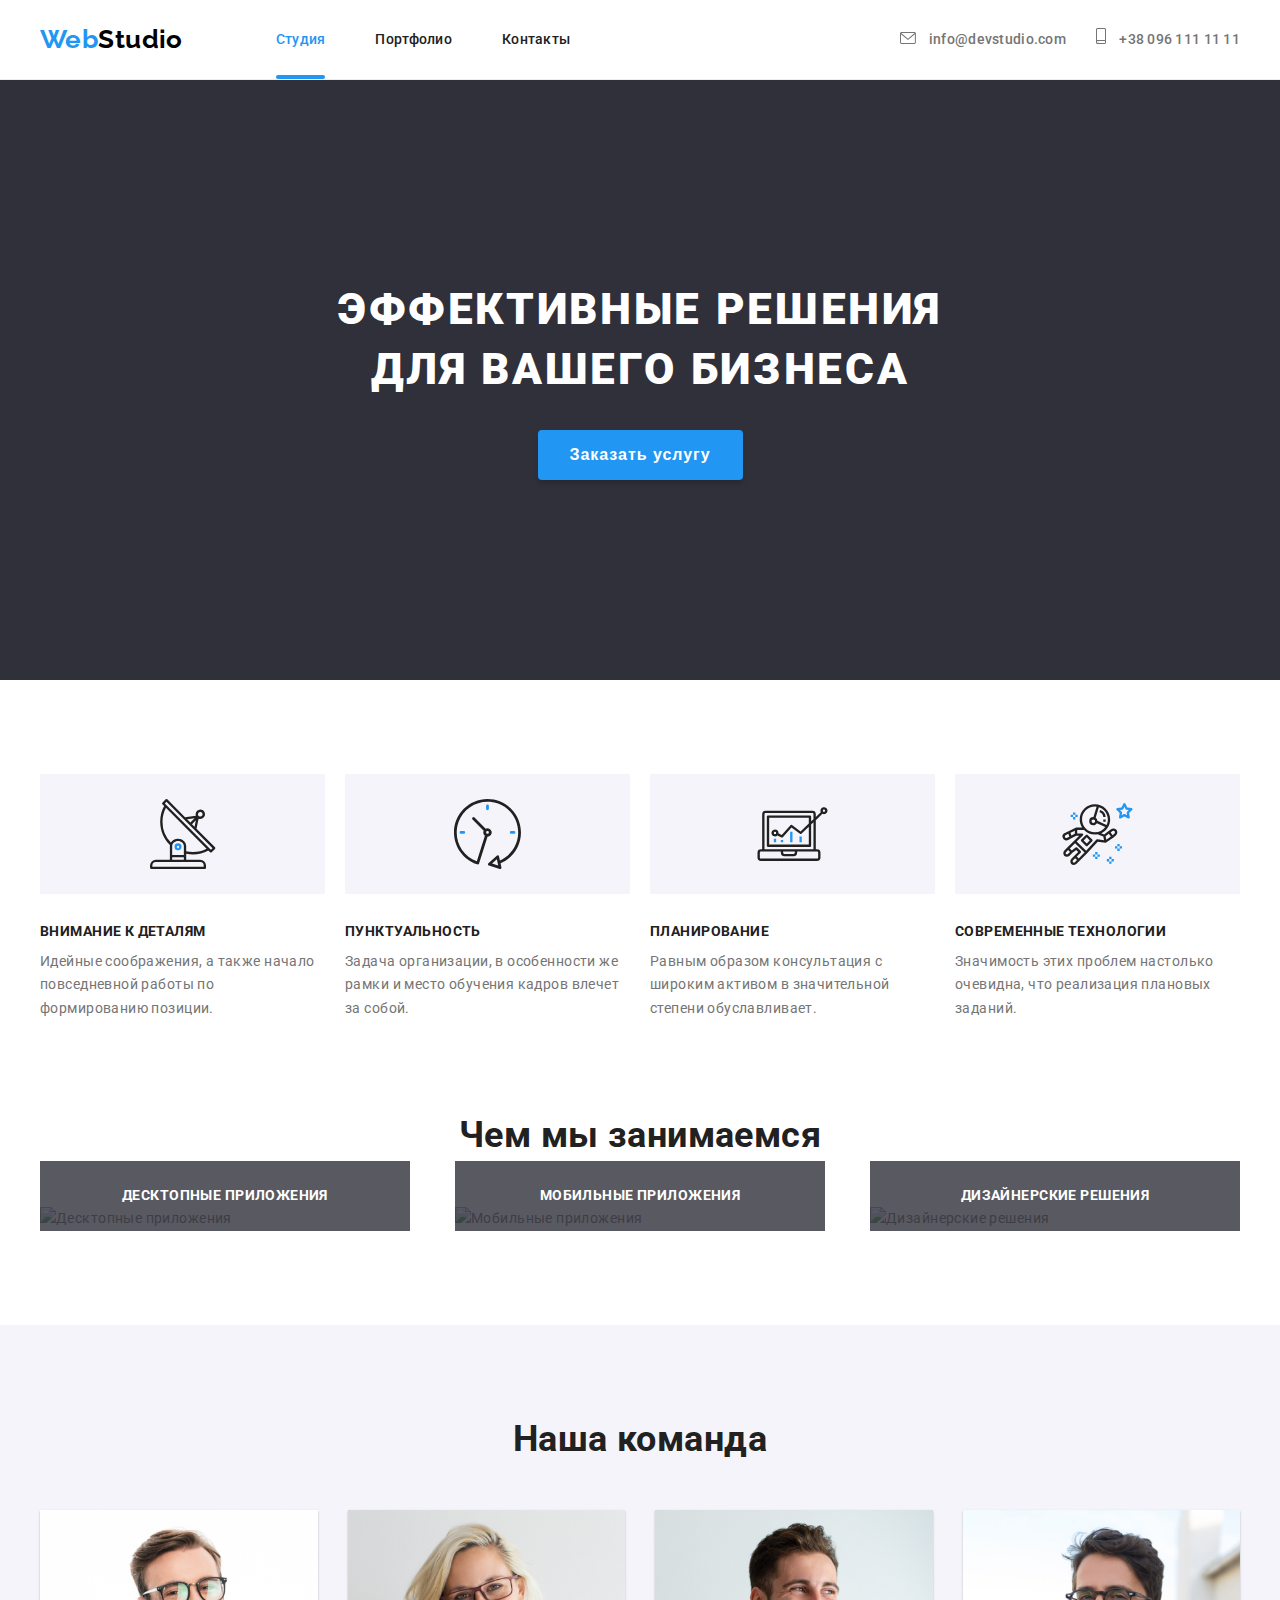
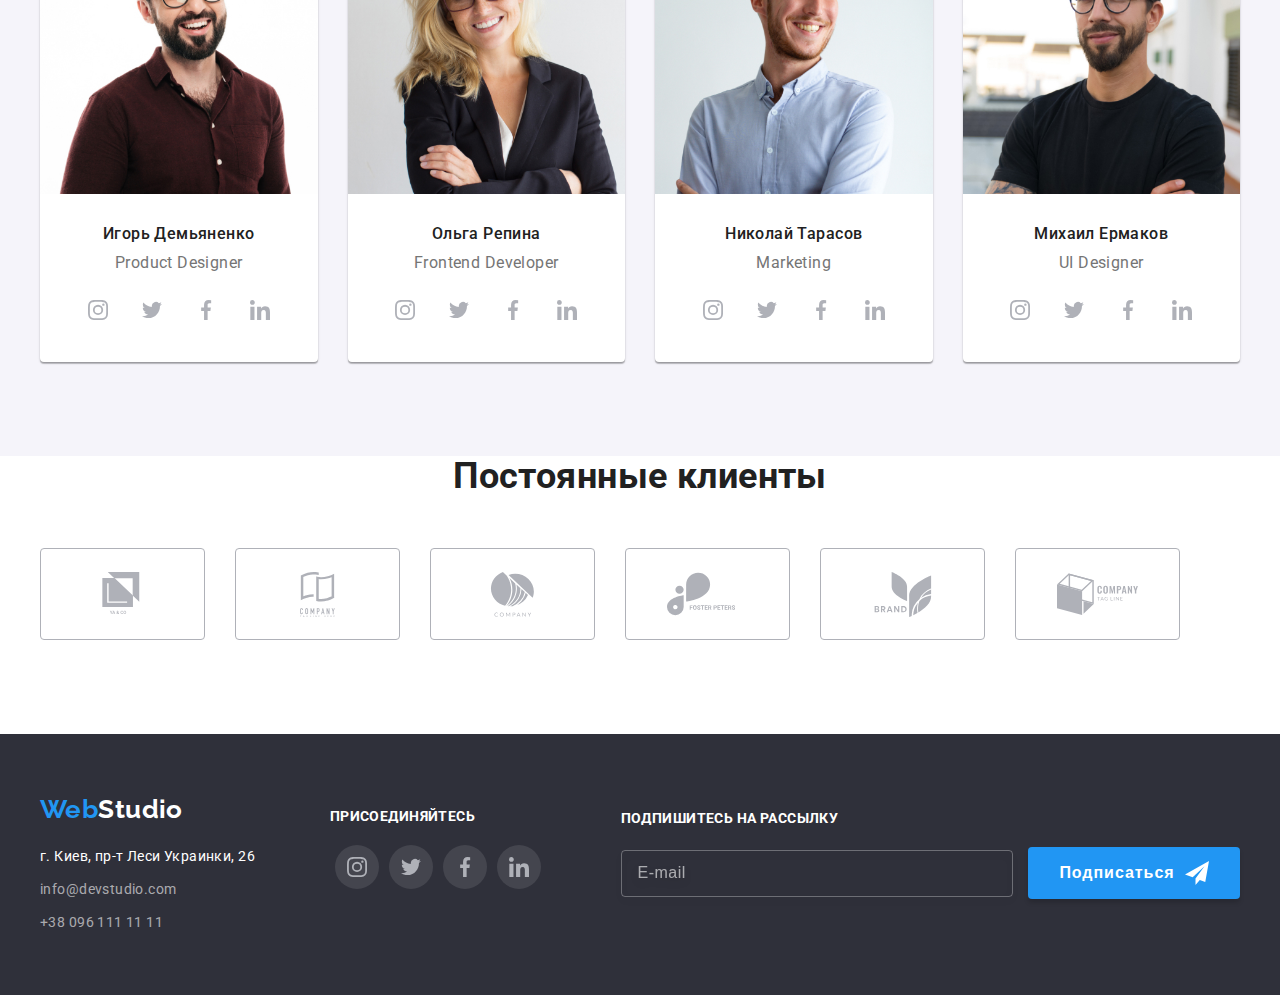
==== commit 2cfa963d: "corrects" ====
--- a/index.html
+++ b/index.html
@@ -19,7 +19,7 @@
    <div class="container header__container">
       <nav class="nav">
          <a href="./index.html" lang="en" class="nav__logo">
-            Web <span class="nav__logo--black">Studio</span>
+            Web<span class="nav__logo--black">Studio</span>
          </a>
          <ul class="nav-list">
             <li class="nav-list__item">
@@ -350,10 +350,10 @@
    <footer class="footer">
       <div class="container footer__container">
          <div class="footer__nav">
-            <a href="./index.html" lang="en" class="nav__logo footer__logo">
-               Web <span class="nav__logo--white">Studio</span>
+            <a href="./index.html" lang="en" class="footer__logo">
+               Web<span class="nav__logo--white">Studio</span>
             </a>
-            <address>
+            <address class="footer__adress">
                <a href="https://goo.gl/maps/XunsSKk1b45eY6qv8" class="address__map" rel="noopener noreferrer nofollow"
                   target="_blank">г. Киев, пр-т Леси Украинки, 26</a>
                <a href="mailto:info@devstudio.com" lang="en" class="address__mail">info@devstudio.com</a>
@@ -466,15 +466,15 @@
 
    <!-- Header mobile menu -->
    <div class="menu-container js-menu-container">
-      <button class="btn-menu js-close-menu">
-         <svg class="close-icon--mobile" width="40" height="40">
-            <use href="./images/sprite.svg#icon-close-menu" />
+      <button class="menu-toggle js-close-menu">
+         <svg class="close-icon__mobile" width="18.67px" height="18.67px">
+            <use href="./images/symbol-defs.svg#icon-close"></use>
          </svg>
       </button>
    
       <ul class="mobile-nav__list">
          <li class="mobile-nav__item">
-            <a href="./index.html" class="link current">Студия</a>
+            <a href="./index.html" class="link link--current">Студия</a>
          </li>
    
          <li class="mobile-nav__item">
@@ -489,13 +489,13 @@
       <div class="links-wrapper">
          <ul class="header-contacts--mobile">
             <li class="header-contacts__item">
-               <a href="tel:+380961111111" class="link link--mobile tel">
+               <a href="tel:+380961111111" class="link link__mobile--tel">
                   +38 096 111 11 11
                </a>
             </li>
    
             <li class="header-contacts__item">
-               <a href="mailto:info@devstudio.com" class="link link--mobile mail">
+               <a href="mailto:info@devstudio.com" class="link link__mobile--mail">
                   info@devstudio.com
                </a>
             </li>
--- a/css/main.min.css
+++ b/css/main.min.css
@@ -1,2 +1,2 @@
-*,*::before,*::after{-webkit-box-sizing:inherit;box-sizing:inherit}ul{margin:0;padding:0;list-style:none}a{text-decoration:none;font-style:normal}h1,h2,h3,h4,h5,h6,p{margin:0}img{display:block;max-width:100%;height:auto}body{font-family:'Roboto', sans-serif;font-weight:400;font-size:14px;line-height:1.7;letter-spacing:0.03em;background-color:#fff;color:#757575;margin:0px}.container{margin:0 auto;padding:0 15px;min-width:320px}@media screen and (min-width: 480px){.container{max-width:480px}}@media screen and (min-width: 768px){.container{max-width:768px}}@media screen and (min-width: 1200px){.container{max-width:1200px}}.section-title{margin:0;padding-bottom:30px;font-size:28px;line-height:1.17;color:#212121;text-align:center}@media screen and (min-width: 1200px){.section-title{padding-bottom:50px;font-size:36px;line-height:1.16}}.visually-hidden{position:absolute;width:1px;height:1px;margin:-1px;border:0;padding:0;white-space:nowrap;-webkit-clip-path:inset(100%);clip-path:inset(100%);clip:rect(0 0 0 0);overflow:hidden}.list{margin-top:0;margin-bottom:0;padding:0 0}.buttons{display:-webkit-box;display:-ms-flexbox;display:flex;margin:0 0;padding-top:94px;padding-bottom:34px}.buttons__btn{display:-webkit-inline-box;display:-ms-inline-flexbox;display:inline-flex;background-color:#f5f4fa;font-weight:500;font-size:16px;line-height:1.6;letter-spacing:0.03em;border:none;border-radius:4px;padding:6px 22px;margin:0 4px;cursor:pointer;-webkit-transition:color 250ms cubic-bezier(0.4, 0, 0.2, 1),background-color 250ms cubic-bezier(0.4, 0, 0.2, 1),-webkit-box-shadow 250ms cubic-bezier(0.4, 0, 0.2, 1);transition:color 250ms cubic-bezier(0.4, 0, 0.2, 1),background-color 250ms cubic-bezier(0.4, 0, 0.2, 1),-webkit-box-shadow 250ms cubic-bezier(0.4, 0, 0.2, 1);transition:box-shadow 250ms cubic-bezier(0.4, 0, 0.2, 1),color 250ms cubic-bezier(0.4, 0, 0.2, 1),background-color 250ms cubic-bezier(0.4, 0, 0.2, 1);transition:box-shadow 250ms cubic-bezier(0.4, 0, 0.2, 1),color 250ms cubic-bezier(0.4, 0, 0.2, 1),background-color 250ms cubic-bezier(0.4, 0, 0.2, 1),-webkit-box-shadow 250ms cubic-bezier(0.4, 0, 0.2, 1)}.buttons__btn:hover,.buttons__btn:focus,.buttons__btn:active{background-color:#2196f3;color:#fff;-webkit-box-shadow:0px 3px 1px rgba(0,0,0,0.1),0px 1px 2px rgba(0,0,0,0.08),0px 2px 2px rgba(0,0,0,0.12);box-shadow:0px 3px 1px rgba(0,0,0,0.1),0px 1px 2px rgba(0,0,0,0.08),0px 2px 2px rgba(0,0,0,0.12)}.header__container{display:-webkit-box;display:-ms-flexbox;display:flex;-webkit-box-pack:justify;-ms-flex-pack:justify;justify-content:space-between;-webkit-box-align:center;-ms-flex-align:center;align-items:center;padding:10px 15px}@media screen and (min-width: 768px){.header__container{padding:0px 15px}}.nav__logo{display:block;font-family:'Raleway', sans-serif;font-weight:700;font-size:26px;line-height:1.2;color:#2196f3;margin:24px 93px 24px 0}.nav__logo--black{color:#000}.header{border-bottom:1px solid #ececec}.nav{display:-webkit-box;display:-ms-flexbox;display:flex;-webkit-box-pack:justify;-ms-flex-pack:justify;justify-content:space-between;-webkit-box-align:center;-ms-flex-align:center;align-items:center;padding:0;margin:0}.nav-list__item{-webkit-box-align:center;-ms-flex-align:center;align-items:center;position:relative}.nav-list__item:not(:last-child){margin-right:50px}.nav-list{margin:0;padding:0;display:none}@media screen and (min-width: 768px){.nav-list{display:-webkit-box;display:-ms-flexbox;display:flex}}.nav-list__link{padding-top:32px;padding-bottom:32px;font-weight:500;line-height:1.1;letter-spacing:0.02em;color:#212121;-webkit-transition:color 250ms cubic-bezier(0.4, 0, 0.2, 1);transition:color 250ms cubic-bezier(0.4, 0, 0.2, 1)}.nav-list__link:hover,.nav-list__link:focus{color:#2196f3}.nav-list__link--current{color:#2196f3;position:relative}.nav-list__link--current::after{content:'';width:100%;height:4px;position:absolute;bottom:0;display:block;background-color:#2196f3;border-radius:2px}.contacts{display:none;color:var(--font-color-secondary)}@media screen and (min-width: 768px){.contacts{display:-webkit-box;display:-ms-flexbox;display:flex;-webkit-box-orient:vertical;-webkit-box-direction:normal;-ms-flex-direction:column;flex-direction:column;-webkit-box-pack:center;-ms-flex-pack:center;justify-content:center;margin:0;padding:0}}@media screen and (min-width: 1200px){.contacts{display:-webkit-box;display:-ms-flexbox;display:flex;-webkit-box-orient:horizontal;-webkit-box-direction:normal;-ms-flex-direction:row;flex-direction:row;-webkit-box-align:center;-ms-flex-align:center;align-items:center}}.contacts__address{font-weight:500;font-size:14px;line-height:1.1;letter-spacing:0.02em;color:#757575;-webkit-transition:color 250ms cubic-bezier(0.4, 0, 0.2, 1);transition:color 250ms cubic-bezier(0.4, 0, 0.2, 1)}.contacts__address:hover,.contacts__address:focus,.contacts__address:active{color:#2196f3}.contacts__icon{margin-right:10px;fill:#757575;-webkit-transition:fill 250ms cubic-bezier(0.4, 0, 0.2, 1);transition:fill 250ms cubic-bezier(0.4, 0, 0.2, 1)}.contacts__address:hover .contacts__icon,.contacts__address:focus .contacts__icon,.contacts__address:active .contacts__icon{fill:#2196f3}@media screen and (min-width: 1200px){.contacts__item:nth-child(2){margin-left:30px}}.hero-section{text-align:center;max-width:1600px;max-height:600px;background-color:#2f303a;padding:200px 0;margin:0 auto;background-image:-webkit-gradient(linear, left top, left bottom, from(rgba(47,48,58,0.4)), to(rgba(47,48,58,0.4))),url("../images/hero-mobile.jpg");background-image:linear-gradient(rgba(47,48,58,0.4), rgba(47,48,58,0.4)),url("../images/hero-mobile.jpg");background-repeat:no-repeat;background-size:cover;background-position:center}@media (min-device-pixel-ratio: 2), (-webkit-min-device-pixel-ratio: 2), (min-resolution: 192dpi), (min-resolution: 2dppx){.hero-section{background-image:-webkit-gradient(linear, left top, left bottom, from(rgba(47,48,58,0.4)), to(rgba(47,48,58,0.4))),url("../images/hero-mobile@2x.jpg");background-image:linear-gradient(rgba(47,48,58,0.4), rgba(47,48,58,0.4)),url("../images/hero-mobile@2x.jpg")}}@media screen and (min-width: 481px){.hero-section{background-image:-webkit-gradient(linear, left top, left bottom, from(rgba(47,48,58,0.4)), to(rgba(47,48,58,0.4))),url("../images/hero-tablet.jpg");background-image:linear-gradient(rgba(47,48,58,0.4), rgba(47,48,58,0.4)),url("../images/hero-tablet.jpg")}}@media screen and (min-width: 481px) and (min-device-pixel-ratio: 2), screen and (min-width: 481px) and (-webkit-min-device-pixel-ratio: 2), screen and (min-width: 481px) and (min-resolution: 192dpi), screen and (min-width: 481px) and (min-resolution: 2dppx){.hero-section{background-image:-webkit-gradient(linear, left top, left bottom, from(rgba(47,48,58,0.4)), to(rgba(47,48,58,0.4))),url("../images/hero-tablet@2x.jpg");background-image:linear-gradient(rgba(47,48,58,0.4), rgba(47,48,58,0.4)),url("../images/hero-tablet@2x.jpg")}}@media screen and (min-width: 769px){.hero-section{background-image:-webkit-gradient(linear, left top, left bottom, from(rgba(47,48,58,0.4)), to(rgba(47,48,58,0.4))),url("../images/hero-desktop.jpg");background-image:linear-gradient(rgba(47,48,58,0.4), rgba(47,48,58,0.4)),url("../images/hero-desktop.jpg")}}@media screen and (min-width: 769px) and (min-device-pixel-ratio: 2), screen and (min-width: 769px) and (-webkit-min-device-pixel-ratio: 2), screen and (min-width: 769px) and (min-resolution: 192dpi), screen and (min-width: 769px) and (min-resolution: 2dppx){.hero-section{background-image:-webkit-gradient(linear, left top, left bottom, from(rgba(47,48,58,0.4)), to(rgba(47,48,58,0.4))),url("../images/hero-desktop@2x.jpg");background-image:linear-gradient(rgba(47,48,58,0.4), rgba(47,48,58,0.4)),url("../images/hero-desktop@2x.jpg")}}.hero{margin:0;padding:0}.hero__title{padding-bottom:30px;font-weight:900;font-size:26px;line-height:1.615;letter-spacing:0.06em;color:#fff;text-transform:uppercase}@media screen and (min-width: 1200px){.hero__title{font-size:44px;line-height:1.36}}.hero__button{background-color:#2196f3;color:#fff;-webkit-box-shadow:0px 4px 4px rgba(0,0,0,0.15);box-shadow:0px 4px 4px rgba(0,0,0,0.15);font-weight:700;font-size:16px;line-height:1.9;letter-spacing:0.06em;cursor:pointer;border:none;border-radius:4px;padding:10px 32px;-webkit-transition:background-color 250ms cubic-bezier(0.4, 0, 0.2, 1);transition:background-color 250ms cubic-bezier(0.4, 0, 0.2, 1)}.hero__button:hover,.hero__button:focus,.hero__button:active{background-color:#188ce8}.benefits-section{padding:60px 0}@media screen and (min-width: 1200px){.benefits-section{padding-top:94px;padding-bottom:94px}}.benefits-list{display:block}@media screen and (min-width: 768px){.benefits-list{display:-webkit-box;display:-ms-flexbox;display:flex;-ms-flex-wrap:wrap;flex-wrap:wrap;-webkit-box-pack:justify;-ms-flex-pack:justify;justify-content:space-between}}@media screen and (max-width: 767px){.benefits-list__item:not(:last-child){margin-bottom:30px}}@media screen and (min-width: 768px){.benefits-list__item{-ms-flex-preferred-size:calc((100% - 30px) / 2);flex-basis:calc((100% - 30px) / 2)}}@media screen and (min-width: 1200px){.benefits-list__item{-ms-flex-preferred-size:calc((100% - 60px) / 4);flex-basis:calc((100% - 60px) / 4)}}.benefits-list__title{padding-top:30px;padding-bottom:10px;font-size:14px;line-height:1.1;text-transform:uppercase;color:#212121;text-align:center}@media screen and (min-width: 768px){.benefits-list__title{text-align:left}}.benefits-list__wrapper{display:-webkit-box;display:-ms-flexbox;display:flex;-webkit-box-align:center;-ms-flex-align:center;align-items:center;-webkit-box-pack:center;-ms-flex-pack:center;justify-content:center;height:120px}.benefits-list__icon{background-color:#f5f4fa}.team-section{padding:60px 0;background-color:#f5f4fa}@media screen and (min-width: 768px){.team__list{display:-webkit-box;display:-ms-flexbox;display:flex;-ms-flex-wrap:wrap;flex-wrap:wrap;margin-top:-15px;margin-left:-15px}}.team__item{background-color:#fff;-webkit-box-shadow:0px 1px 3px rgba(0,0,0,0.12),0px 1px 1px rgba(0,0,0,0.14),0px 2px 1px rgba(0,0,0,0.2);box-shadow:0px 1px 3px rgba(0,0,0,0.12),0px 1px 1px rgba(0,0,0,0.14),0px 2px 1px rgba(0,0,0,0.2);border-radius:0px 0px 4px 4px}@media screen and (max-width: 767px){.team__item{margin:15px}}@media screen and (min-width: 768px){.team__item{-ms-flex-preferred-size:calc((100% - 30px) / 2);flex-basis:calc((100% - 30px) / 2);margin-top:15px;margin-left:15px}}@media screen and (min-width: 1200px){.team__item{-ms-flex-preferred-size:calc((100% - 60px) / 4);flex-basis:calc((100% - 60px) / 4)}}.team__member{margin-top:30px;margin-bottom:10px;text-align:center;font-weight:500;font-size:16px;line-height:1.2;color:#212121}.team__position{padding-bottom:16px;text-align:center;font-size:16px;line-height:1.2;color:#757575}.team-thumb{height:460px;overflow:hidden}@media screen and (min-width: 768px){.team-thumb{height:374px}}@media screen and (min-width: 1200px){.team-thumb{height:260px}}.team__img{width:100%;height:100%;-o-object-fit:cover;object-fit:cover}.socials{display:-webkit-box;display:-ms-flexbox;display:flex;-webkit-box-pack:center;-ms-flex-pack:center;justify-content:center;padding-bottom:24px}@media screen and (min-width: 1200px){.socials{padding-bottom:30px}}.socials__item{display:-webkit-box;display:-ms-flexbox;display:flex;-webkit-box-pack:center;-ms-flex-pack:center;justify-content:center;-webkit-box-align:center;-ms-flex-align:center;align-items:center;list-style:none}.socials__link{display:-webkit-box;display:-ms-flexbox;display:flex;-webkit-box-pack:center;-ms-flex-pack:center;justify-content:center;-webkit-box-align:center;-ms-flex-align:center;align-items:center;padding:0;width:44px;height:44px;border:none;border-radius:50%;background-color:inherit;-webkit-transition:background-color 250ms cubic-bezier(0.4, 0, 0.2, 1);transition:background-color 250ms cubic-bezier(0.4, 0, 0.2, 1)}.socials__link:hover,.socials__link:focus,.socials__link:active{background-color:#2196f3;cursor:pointer}.socials__icon{fill:#afb1b8;-webkit-transition:fill 250ms cubic-bezier(0.4, 0, 0.2, 1);transition:fill 250ms cubic-bezier(0.4, 0, 0.2, 1)}.socials__link:hover .socials__icon,.socials__link:focus .socials__icon,.socials__link:active .socials__icon{fill:#fff}.customers-section{padding-top:94px}.customer{display:-webkit-box;display:-ms-flexbox;display:flex;-ms-flex-wrap:wrap;flex-wrap:wrap;margin-top:-15px;margin-left:-15px}.customer__item{-ms-flex-preferred-size:calc((100% - 30px) / 2);flex-basis:calc((100% - 30px) / 2);margin-top:15px;margin-left:15px}@media screen and (min-width: 768px){.customer__item{-ms-flex-preferred-size:calc((100% - 60px) / 3);flex-basis:calc((100% - 60px) / 3)}}@media screen and (min-width: 1200px){.customer__item{-ms-flex-preferred-size:calc((100% - 120px) / 6);flex-basis:calc((100% - 120px) / 6)}}.customer__link{display:-webkit-box;display:-ms-flexbox;display:flex;-ms-flex-wrap:wrap;flex-wrap:wrap;-webkit-box-pack:center;-ms-flex-pack:center;justify-content:center;-webkit-box-align:center;-ms-flex-align:center;align-items:center;padding:0;height:90px;border:1px solid #afb1b8;border-radius:4px;color:#afb1b8;-webkit-transition:border-color 250ms cubic-bezier(0.4, 0, 0.2, 1);transition:border-color 250ms cubic-bezier(0.4, 0, 0.2, 1)}.customer__link:hover,.customer__link:focus,.customer__link:active{border-color:#2196f3}.customer__icon{width:50%;height:50%;fill:currentColor;-webkit-transition:fill 250ms cubic-bezier(0.4, 0, 0.2, 1);transition:fill 250ms cubic-bezier(0.4, 0, 0.2, 1)}.customer__link:hover .customer__icon,.customer__link:focus .customer__icon,.customer__link:active .customer__icon{fill:#2196f3;cursor:pointer}.about{padding-bottom:94px}@media screen and (max-width: 1200px){.about{display:none}}.about-list{display:-webkit-box;display:-ms-flexbox;display:flex;-ms-flex-wrap:wrap;flex-wrap:wrap;-webkit-box-pack:justify;-ms-flex-pack:justify;justify-content:space-between}.about-item{position:relative}.about-item__spacer{position:absolute;display:-webkit-box;display:-ms-flexbox;display:flex;-webkit-box-pack:center;-ms-flex-pack:center;justify-content:center;-webkit-box-align:center;-ms-flex-align:center;align-items:center;width:100%;height:70px;bottom:0;background:rgba(47,48,58,0.8);color:#fff;font-weight:700;font-size:14px;line-height:1.14;letter-spacing:0.03em;text-transform:uppercase}.backdrop{position:fixed;top:0;left:0;width:100%;height:100%;background-color:rgba(0,0,0,0.2);opacity:1;-webkit-transition:250ms cubic-bezier(0.4, 0, 0.2, 1);transition:250ms cubic-bezier(0.4, 0, 0.2, 1)}.backdrop.is-hidden{opacity:0;pointer-events:none}.modal{position:absolute;top:50%;left:50%;-webkit-transform:translate(-50%, -50%);transform:translate(-50%, -50%);width:528px;height:581px;-webkit-box-shadow:0px 1px 3px rgba(0,0,0,0.12),0px 1px 1px rgba(0,0,0,0.14),0px 2px 1px rgba(0,0,0,0.2);box-shadow:0px 1px 3px rgba(0,0,0,0.12),0px 1px 1px rgba(0,0,0,0.14),0px 2px 1px rgba(0,0,0,0.2);border-radius:4px;background-color:#fff}.modal__content{padding:40px 39px 40px 41px}.button-close{position:fixed;display:-webkit-box;display:-ms-flexbox;display:flex;-webkit-box-pack:center;-ms-flex-pack:center;justify-content:center;-webkit-box-align:center;-ms-flex-align:center;align-items:center;right:0;top:0;width:30px;height:30px;padding:0;margin:8px;border-radius:50%;cursor:pointer;background-color:inherit;border:1px solid rgba(0,0,0,0.1)}.button-close__icon{-webkit-transition:fill 250ms cubic-bezier(0.4, 0, 0.2, 1);transition:fill 250ms cubic-bezier(0.4, 0, 0.2, 1)}.button-close:hover .button-close__icon,.button-close:focus .button-close__icon,.button-close:active .button-close__icon{fill:#2196f3}.modal__title{font-weight:700;font-size:20px;line-height:1.15;letter-spacing:0.03em;color:#212121;padding-bottom:12px;text-align:center}.form__field{display:-webkit-box;display:-ms-flexbox;display:flex;-webkit-box-orient:vertical;-webkit-box-direction:normal;-ms-flex-direction:column;flex-direction:column;margin-bottom:10px;font-weight:400;font-size:12px;line-height:1.16;letter-spacing:0.01em;color:#757575;position:relative}.form__label{margin-bottom:4px}.form__input{padding:11px 12px 11px 42px}.form__input,.form__comment{border:1px solid rgba(33,33,33,0.2);border-radius:4px;outline:none;-webkit-transition:border-color 250ms cubic-bezier(0.4, 0, 0.2, 1);transition:border-color 250ms cubic-bezier(0.4, 0, 0.2, 1)}.form__input:focus,.form__comment:focus{border-color:#2196f3}.form__comment{padding:12px 16px;resize:none}.form__comment::-webkit-input-placeholder{color:rgba(117,117,117,0.5)}.form__comment:-ms-input-placeholder{color:rgba(117,117,117,0.5)}.form__comment::-ms-input-placeholder{color:rgba(117,117,117,0.5)}.form__comment::placeholder{color:rgba(117,117,117,0.5)}.form__icon{position:absolute;bottom:12px;left:15px}.form__input:focus+.form__icon{fill:#2196f3}.policy__label{display:-webkit-box;display:-ms-flexbox;display:flex;-webkit-box-align:center;-ms-flex-align:center;align-items:center;-webkit-box-pack:center;-ms-flex-pack:center;justify-content:center}.policy__checkbox{width:1px;height:1px;margin:-1px;border:0;padding:0;white-space:nowrap;-webkit-clip-path:inset(100%);clip-path:inset(100%);clip:rect(0 0 0 0);overflow:hidden}.policy__icon{position:relative;margin-right:7px;fill:#fff;border:2px solid black;border-radius:2px;-webkit-transition:background-color 250ms cubic-bezier(0.4, 0, 0.2, 1),border-color 250ms cubic-bezier(0.4, 0, 0.2, 1);transition:background-color 250ms cubic-bezier(0.4, 0, 0.2, 1),border-color 250ms cubic-bezier(0.4, 0, 0.2, 1)}.policy__checkbox:checked+.policy__icon{background-color:#2196f3;background-origin:border-box;border-color:transparent}.policy__link{font-weight:400;font-size:14px;line-height:1.71;letter-spacing:0.03em;color:#2196f3;text-decoration:underline;padding-left:4px;-webkit-transition:color 250ms cubic-bezier(0.4, 0, 0.2, 1);transition:color 250ms cubic-bezier(0.4, 0, 0.2, 1)}.modal__button{background-color:#2196f3;color:#fff;-webkit-box-shadow:0px 4px 4px rgba(0,0,0,0.15);box-shadow:0px 4px 4px rgba(0,0,0,0.15);font-weight:700;font-size:16px;line-height:1.87;letter-spacing:0.06em;cursor:pointer;border:none;border-radius:4px;padding:10px 55px;margin:0 164px 40px 164px;-webkit-transition:background-color 250ms cubic-bezier(0.4, 0, 0.2, 1);transition:background-color 250ms cubic-bezier(0.4, 0, 0.2, 1)}.modal__button:hover,.modal__button:focus,.modal__button:active{background-color:#188ce8}.menu{display:-webkit-box;display:-ms-flexbox;display:flex;padding:0;margin:0;list-style:none}@media (max-width: 767px){.menu{display:none}}.menu .link{padding:10px;color:inherit;text-decoration:none}.menu .link:hover,.menu .link:focus{text-decoration:underline}.menu-toggle{height:40px;width:40px;display:-webkit-box;display:-ms-flexbox;display:flex;-webkit-box-align:center;-ms-flex-align:center;align-items:center;-webkit-box-pack:center;-ms-flex-pack:center;justify-content:center;margin:0;padding:0;background-color:transparent;cursor:pointer;border:none;border-radius:50%;outline:none}@media (min-width: 768px){.menu-toggle{display:none}}.menu-toggle:hover,.menu-toggle:focus{background-color:rgba(0,0,0,0.1)}.menu-container{position:fixed;top:0;left:0;width:100vw;height:100vh;padding:32px;background-color:#3f51b5;z-index:999;-webkit-transform:translateX(100%);transform:translateX(100%);-webkit-transition:-webkit-transform 250ms ease-in-out;transition:-webkit-transform 250ms ease-in-out;transition:transform 250ms ease-in-out;transition:transform 250ms ease-in-out, -webkit-transform 250ms ease-in-out}.menu-container.is-open{-webkit-transform:translateX(0);transform:translateX(0)}.menu-container .menu-toggle{position:absolute;top:16px;right:16px;color:#fff}.mobile-menu{padding:0;margin:0;list-style:none}.mobile-menu .link{display:block;padding:10px;color:#fff;text-decoration:none}
+*,*::before,*::after{-webkit-box-sizing:inherit;box-sizing:inherit}ul{margin:0;padding:0;list-style:none}a{text-decoration:none;font-style:normal}h1,h2,h3,h4,h5,h6,p{margin:0}img{display:block;max-width:100%;height:auto}body{font-family:'Roboto', sans-serif;font-weight:400;font-size:14px;line-height:1.7;letter-spacing:0.03em;background-color:#fff;color:#757575;margin:0px}.container{margin:0 auto;padding:0 15px;min-width:320px}@media screen and (min-width: 480px){.container{max-width:480px}}@media screen and (min-width: 768px){.container{max-width:768px}}@media screen and (min-width: 1200px){.container{max-width:1200px}}.section-title{margin:0;padding-bottom:30px;font-size:28px;line-height:1.17;color:#212121;text-align:center}@media screen and (min-width: 1200px){.section-title{padding-bottom:50px;font-size:36px;line-height:1.16}}.section--portfolio{padding-top:60px;padding-bottom:60px}@media screen and (min-width: 768px){.section--portfolio{padding-top:94px;padding-bottom:94px}}.visually-hidden{position:absolute;width:1px;height:1px;margin:-1px;border:0;padding:0;white-space:nowrap;-webkit-clip-path:inset(100%);clip-path:inset(100%);clip:rect(0 0 0 0);overflow:hidden}.list{margin-top:0;margin-bottom:0;padding:0 0}.buttons{display:-webkit-box;display:-ms-flexbox;display:flex;-ms-flex-wrap:wrap;flex-wrap:wrap;margin:0 0;padding-bottom:34px}@media screen and (min-width: 768px){.buttons{-webkit-box-pack:center;-ms-flex-pack:center;justify-content:center;padding-bottom:30px}}@media screen and (min-width: 1200px){.buttons{padding-bottom:50px}}.buttons__btn{display:-webkit-inline-box;display:-ms-inline-flexbox;display:inline-flex;background-color:#f5f4fa;font-weight:500;font-size:16px;line-height:1.6;letter-spacing:0.03em;border:none;border-radius:4px;padding:6px 22px;margin:0 4px 15px 4px;cursor:pointer;-webkit-transition:color 250ms cubic-bezier(0.4, 0, 0.2, 1),background-color 250ms cubic-bezier(0.4, 0, 0.2, 1),-webkit-box-shadow 250ms cubic-bezier(0.4, 0, 0.2, 1);transition:color 250ms cubic-bezier(0.4, 0, 0.2, 1),background-color 250ms cubic-bezier(0.4, 0, 0.2, 1),-webkit-box-shadow 250ms cubic-bezier(0.4, 0, 0.2, 1);transition:box-shadow 250ms cubic-bezier(0.4, 0, 0.2, 1),color 250ms cubic-bezier(0.4, 0, 0.2, 1),background-color 250ms cubic-bezier(0.4, 0, 0.2, 1);transition:box-shadow 250ms cubic-bezier(0.4, 0, 0.2, 1),color 250ms cubic-bezier(0.4, 0, 0.2, 1),background-color 250ms cubic-bezier(0.4, 0, 0.2, 1),-webkit-box-shadow 250ms cubic-bezier(0.4, 0, 0.2, 1)}.buttons__btn:hover,.buttons__btn:focus,.buttons__btn:active{background-color:#2196f3;color:#fff;-webkit-box-shadow:0px 3px 1px rgba(0,0,0,0.1),0px 1px 2px rgba(0,0,0,0.08),0px 2px 2px rgba(0,0,0,0.12);box-shadow:0px 3px 1px rgba(0,0,0,0.1),0px 1px 2px rgba(0,0,0,0.08),0px 2px 2px rgba(0,0,0,0.12)}.header__container{display:-webkit-box;display:-ms-flexbox;display:flex;-webkit-box-pack:justify;-ms-flex-pack:justify;justify-content:space-between;-webkit-box-align:center;-ms-flex-align:center;align-items:center;padding:10px 15px}@media screen and (min-width: 768px){.header__container{padding:0px 15px}}.nav__logo{display:block;font-family:'Raleway', sans-serif;font-weight:700;font-size:26px;line-height:1.2;color:#2196f3}@media screen and (min-width: 768px){.nav__logo{margin:24px 93px 24px 0}}.nav__logo--black{color:#000}.header{border-bottom:1px solid #ececec}.nav{display:-webkit-box;display:-ms-flexbox;display:flex;-webkit-box-pack:justify;-ms-flex-pack:justify;justify-content:space-between;-webkit-box-align:center;-ms-flex-align:center;align-items:center;padding:0;margin:0}.nav-list__item{-webkit-box-align:center;-ms-flex-align:center;align-items:center;position:relative}.nav-list__item:not(:last-child){margin-right:50px}.nav-list{margin:0;padding:0;display:none}@media screen and (min-width: 768px){.nav-list{display:-webkit-box;display:-ms-flexbox;display:flex}}.nav-list__link{padding-top:32px;padding-bottom:32px;font-weight:500;line-height:1.1;letter-spacing:0.02em;color:#212121;-webkit-transition:color 250ms cubic-bezier(0.4, 0, 0.2, 1);transition:color 250ms cubic-bezier(0.4, 0, 0.2, 1)}.nav-list__link:hover,.nav-list__link:focus{color:#2196f3}.nav-list__link--current{color:#2196f3;position:relative}.nav-list__link--current::after{content:'';width:100%;height:4px;position:absolute;bottom:0;display:block;background-color:#2196f3;border-radius:2px}.footer{background-color:#2f303a;padding:60px 0}.footer__container{display:-webkit-box;display:-ms-flexbox;display:flex;-webkit-box-orient:vertical;-webkit-box-direction:normal;-ms-flex-direction:column;flex-direction:column;-webkit-box-pack:justify;-ms-flex-pack:justify;justify-content:space-between;-webkit-box-align:center;-ms-flex-align:center;align-items:center;-ms-flex-wrap:wrap;flex-wrap:wrap}@media screen and (min-width: 768px){.footer__container{-webkit-box-orient:horizontal;-webkit-box-direction:normal;-ms-flex-direction:row;flex-direction:row}}.footer__nav{display:-webkit-box;display:-ms-flexbox;display:flex}@media screen and (min-width: 480px){.footer__nav{-webkit-box-align:center;-ms-flex-align:center;align-items:center;-webkit-box-orient:vertical;-webkit-box-direction:normal;-ms-flex-direction:column;flex-direction:column}}.footer__adress{display:-webkit-box;display:-ms-flexbox;display:flex}@media screen and (min-width: 480px){.footer__adress{margin-bottom:60px;-webkit-box-align:center;-ms-flex-align:center;align-items:center;-webkit-box-orient:vertical;-webkit-box-direction:normal;-ms-flex-direction:column;flex-direction:column}}@media screen and (min-width: 1200px){.footer__adress{-webkit-box-align:baseline;-ms-flex-align:baseline;align-items:baseline;margin-bottom:0}}.footer__socials{padding:0}.footer__social-icon{fill:#fff}.footer__title{padding-bottom:20px;font-size:14px;line-height:1.14;text-transform:uppercase;color:#fff}.join{display:-webkit-box;display:-ms-flexbox;display:flex;-webkit-box-orient:vertical;-webkit-box-direction:normal;-ms-flex-direction:column;flex-direction:column;-ms-flex-wrap:wrap;flex-wrap:wrap;-webkit-box-align:center;-ms-flex-align:center;align-items:center}@media screen and (max-width: 767px){.join{margin-bottom:60px}}@media screen and (min-width: 1200px){.join{-webkit-box-align:start;-ms-flex-align:start;align-items:flex-start}}.address__map{display:inline-block;color:#fff;padding-bottom:9px}.address__mail,.address__tel{display:-webkit-box;display:-ms-flexbox;display:flex;-webkit-box-orient:vertical;-webkit-box-direction:normal;-ms-flex-direction:column;flex-direction:column;margin-left:0;font-weight:400;line-height:1.7;letter-spacing:0.03em;color:rgba(255,255,255,0.6);-webkit-transition:color 250ms cubic-bezier(0.4, 0, 0.2, 1);transition:color 250ms cubic-bezier(0.4, 0, 0.2, 1)}.address__mail{display:inherit;padding-bottom:9px}.footer__logo{display:block;font-family:'Raleway', sans-serif;font-weight:700;font-size:26px;line-height:1.2;color:#2196f3;margin-bottom:20px}@media screen and (min-width: 768px){.footer__logo{margin:0 0 20 0}}@media screen and (min-width: 1200px){.footer__logo{-ms-flex-item-align:start;-ms-grid-row-align:start;align-self:start}}.nav__logo--white{color:#fff}.subscribtion{display:-webkit-box;display:-ms-flexbox;display:flex;-webkit-box-orient:vertical;-webkit-box-direction:normal;-ms-flex-direction:column;flex-direction:column;-ms-flex-wrap:wrap;flex-wrap:wrap}@media screen and (max-width: 1199px){.subscribtion{-webkit-box-align:center;-ms-flex-align:center;align-items:center;width:100%}}.subscribtion__form{-webkit-box-pack:center;-ms-flex-pack:center;justify-content:center;-webkit-box-align:center;-ms-flex-align:center;align-items:center}@media screen and (max-width: 1199px){.subscribtion__form{display:-webkit-box;display:-ms-flexbox;display:flex;-webkit-box-orient:vertical;-webkit-box-direction:normal;-ms-flex-direction:column;flex-direction:column}}.subscribtion__input{width:358px;height:100%;padding:15px 16px;margin-bottom:20px;border:1px solid rgba(255,255,255,0.3);-webkit-filter:drop-shadow(0px 4px 4px rgba(0,0,0,0.15));filter:drop-shadow(0px 4px 4px rgba(0,0,0,0.15));border-radius:4px;background-color:transparent;-webkit-text-decoration:#fff;text-decoration:#fff}.subscribtion__input:focus{color:#afb1b8}.subscribtion__input::-webkit-input-placeholder{font-size:16px;letter-spacing:0.03em;line-height:1.25;color:rgba(255,255,255,0.6)}.subscribtion__input:-ms-input-placeholder{font-size:16px;letter-spacing:0.03em;line-height:1.25;color:rgba(255,255,255,0.6)}.subscribtion__input::-ms-input-placeholder{font-size:16px;letter-spacing:0.03em;line-height:1.25;color:rgba(255,255,255,0.6)}.subscribtion__input::placeholder{font-size:16px;letter-spacing:0.03em;line-height:1.25;color:rgba(255,255,255,0.6)}.subscribtion__button{display:-webkit-inline-box;display:-ms-inline-flexbox;display:inline-flex;-webkit-box-pack:center;-ms-flex-pack:center;justify-content:center;-webkit-box-align:center;-ms-flex-align:center;align-items:center;background-color:#2196f3;color:#fff;-webkit-box-shadow:0px 4px 4px rgba(0,0,0,0.15);box-shadow:0px 4px 4px rgba(0,0,0,0.15);font-weight:700;font-size:16px;line-height:1.87;letter-spacing:0.06em;cursor:pointer;border:none;border-radius:4px;margin-left:12px;width:200px;height:50px;-webkit-transition:background-color 250ms cubic-bezier(0.4, 0, 0.2, 1);transition:background-color 250ms cubic-bezier(0.4, 0, 0.2, 1)}.subscribtion__button:hover,.subscribtion__button:focus,.subscribtion__button:active{background-color:#188ce8}.subscribtion__button--icon{margin-left:10px}.contacts{display:none;color:var(--font-color-secondary)}@media screen and (min-width: 768px){.contacts{display:-webkit-box;display:-ms-flexbox;display:flex;-webkit-box-orient:vertical;-webkit-box-direction:normal;-ms-flex-direction:column;flex-direction:column;-webkit-box-pack:center;-ms-flex-pack:center;justify-content:center;margin:0;padding:0}}@media screen and (min-width: 1200px){.contacts{display:-webkit-box;display:-ms-flexbox;display:flex;-webkit-box-orient:horizontal;-webkit-box-direction:normal;-ms-flex-direction:row;flex-direction:row;-webkit-box-align:center;-ms-flex-align:center;align-items:center}}.contacts__address{font-weight:500;font-size:14px;line-height:1.1;letter-spacing:0.02em;color:#757575;-webkit-transition:color 250ms cubic-bezier(0.4, 0, 0.2, 1);transition:color 250ms cubic-bezier(0.4, 0, 0.2, 1)}.contacts__address:hover,.contacts__address:focus,.contacts__address:active{color:#2196f3}.contacts__icon{margin-right:10px;fill:#757575;-webkit-transition:fill 250ms cubic-bezier(0.4, 0, 0.2, 1);transition:fill 250ms cubic-bezier(0.4, 0, 0.2, 1)}.contacts__address:hover .contacts__icon,.contacts__address:focus .contacts__icon,.contacts__address:active .contacts__icon{fill:#2196f3}@media screen and (min-width: 1200px){.contacts__item:nth-child(2){margin-left:30px}}.hero-section{text-align:center;max-width:1600px;max-height:600px;background-color:#2f303a;padding:200px 0;margin:0 auto;background-image:-webkit-gradient(linear, left top, left bottom, from(rgba(47,48,58,0.4)), to(rgba(47,48,58,0.4))),url("../images/hero-mobile.jpg");background-image:linear-gradient(rgba(47,48,58,0.4), rgba(47,48,58,0.4)),url("../images/hero-mobile.jpg");background-repeat:no-repeat;background-size:cover;background-position:center}@media (min-device-pixel-ratio: 2), (-webkit-min-device-pixel-ratio: 2), (min-resolution: 192dpi), (min-resolution: 2dppx){.hero-section{background-image:-webkit-gradient(linear, left top, left bottom, from(rgba(47,48,58,0.4)), to(rgba(47,48,58,0.4))),url("../images/hero-mobile@2x.jpg");background-image:linear-gradient(rgba(47,48,58,0.4), rgba(47,48,58,0.4)),url("../images/hero-mobile@2x.jpg")}}@media screen and (min-width: 481px){.hero-section{background-image:-webkit-gradient(linear, left top, left bottom, from(rgba(47,48,58,0.4)), to(rgba(47,48,58,0.4))),url("../images/hero-tablet.jpg");background-image:linear-gradient(rgba(47,48,58,0.4), rgba(47,48,58,0.4)),url("../images/hero-tablet.jpg")}}@media screen and (min-width: 481px) and (min-device-pixel-ratio: 2), screen and (min-width: 481px) and (-webkit-min-device-pixel-ratio: 2), screen and (min-width: 481px) and (min-resolution: 192dpi), screen and (min-width: 481px) and (min-resolution: 2dppx){.hero-section{background-image:-webkit-gradient(linear, left top, left bottom, from(rgba(47,48,58,0.4)), to(rgba(47,48,58,0.4))),url("../images/hero-tablet@2x.jpg");background-image:linear-gradient(rgba(47,48,58,0.4), rgba(47,48,58,0.4)),url("../images/hero-tablet@2x.jpg")}}@media screen and (min-width: 769px){.hero-section{background-image:-webkit-gradient(linear, left top, left bottom, from(rgba(47,48,58,0.4)), to(rgba(47,48,58,0.4))),url("../images/hero-desktop.jpg");background-image:linear-gradient(rgba(47,48,58,0.4), rgba(47,48,58,0.4)),url("../images/hero-desktop.jpg")}}@media screen and (min-width: 769px) and (min-device-pixel-ratio: 2), screen and (min-width: 769px) and (-webkit-min-device-pixel-ratio: 2), screen and (min-width: 769px) and (min-resolution: 192dpi), screen and (min-width: 769px) and (min-resolution: 2dppx){.hero-section{background-image:-webkit-gradient(linear, left top, left bottom, from(rgba(47,48,58,0.4)), to(rgba(47,48,58,0.4))),url("../images/hero-desktop@2x.jpg");background-image:linear-gradient(rgba(47,48,58,0.4), rgba(47,48,58,0.4)),url("../images/hero-desktop@2x.jpg")}}.hero{margin:0;padding:0}.hero__title{padding-bottom:30px;font-weight:900;font-size:26px;line-height:1.615;letter-spacing:0.06em;color:#fff;text-transform:uppercase}@media screen and (min-width: 1200px){.hero__title{font-size:44px;line-height:1.36}}.hero__button{background-color:#2196f3;color:#fff;-webkit-box-shadow:0px 4px 4px rgba(0,0,0,0.15);box-shadow:0px 4px 4px rgba(0,0,0,0.15);font-weight:700;font-size:16px;line-height:1.9;letter-spacing:0.06em;cursor:pointer;border:none;border-radius:4px;padding:10px 32px;-webkit-transition:background-color 250ms cubic-bezier(0.4, 0, 0.2, 1);transition:background-color 250ms cubic-bezier(0.4, 0, 0.2, 1)}.hero__button:hover,.hero__button:focus,.hero__button:active{background-color:#188ce8}.benefits-section{padding:60px 0}@media screen and (min-width: 1200px){.benefits-section{padding-top:94px;padding-bottom:94px}}.benefits-list{display:block}@media screen and (min-width: 768px){.benefits-list{display:-webkit-box;display:-ms-flexbox;display:flex;-ms-flex-wrap:wrap;flex-wrap:wrap;-webkit-box-pack:justify;-ms-flex-pack:justify;justify-content:space-between}}@media screen and (max-width: 767px){.benefits-list__item:not(:last-child){margin-bottom:30px}}@media screen and (min-width: 768px){.benefits-list__item{-ms-flex-preferred-size:calc((100% - 30px) / 2);flex-basis:calc((100% - 30px) / 2)}}@media screen and (min-width: 1200px){.benefits-list__item{-ms-flex-preferred-size:calc((100% - 60px) / 4);flex-basis:calc((100% - 60px) / 4)}}.benefits-list__title{padding-top:30px;padding-bottom:10px;font-size:14px;line-height:1.1;text-transform:uppercase;color:#212121;text-align:center}@media screen and (min-width: 768px){.benefits-list__title{text-align:left}}.benefits-list__wrapper{display:-webkit-box;display:-ms-flexbox;display:flex;-webkit-box-align:center;-ms-flex-align:center;align-items:center;-webkit-box-pack:center;-ms-flex-pack:center;justify-content:center;height:120px}.benefits-list__icon{min-width:100%;padding-top:25px;padding-bottom:25px;background-color:#f5f4fa}.team-section{padding:60px 0;background-color:#f5f4fa}@media screen and (min-width: 1200px){.team-section{padding:94px 0}}@media screen and (min-width: 768px){.team__list{display:-webkit-box;display:-ms-flexbox;display:flex;-ms-flex-wrap:wrap;flex-wrap:wrap;margin-top:-30px;margin-left:-30px}}.team__item{background-color:#fff;-webkit-box-shadow:0px 1px 3px rgba(0,0,0,0.12),0px 1px 1px rgba(0,0,0,0.14),0px 2px 1px rgba(0,0,0,0.2);box-shadow:0px 1px 3px rgba(0,0,0,0.12),0px 1px 1px rgba(0,0,0,0.14),0px 2px 1px rgba(0,0,0,0.2);border-radius:0px 0px 4px 4px}@media screen and (max-width: 767px){.team__item{margin:15px}}@media screen and (min-width: 768px){.team__item{-ms-flex-preferred-size:calc((100% - 60px) / 2);flex-basis:calc((100% - 60px) / 2);margin-top:30px;margin-left:30px}}@media screen and (min-width: 1200px){.team__item{-ms-flex-preferred-size:calc((100% - 120px) / 4);flex-basis:calc((100% - 120px) / 4)}}.team__member{margin-top:30px;margin-bottom:10px;text-align:center;font-weight:500;font-size:16px;line-height:1.2;color:#212121}.team__position{padding-bottom:16px;text-align:center;font-size:16px;line-height:1.2;color:#757575}.team-thumb{height:460px;overflow:hidden}@media screen and (min-width: 768px){.team-thumb{height:374px}}@media screen and (min-width: 1200px){.team-thumb{height:260px}}.team__img{width:100%;height:100%;-o-object-fit:cover;object-fit:cover}.socials{display:-webkit-box;display:-ms-flexbox;display:flex;-webkit-box-pack:center;-ms-flex-pack:center;justify-content:center;padding-bottom:24px}@media screen and (min-width: 1200px){.socials{padding-bottom:30px}}.socials__item{display:-webkit-box;display:-ms-flexbox;display:flex;-webkit-box-pack:center;-ms-flex-pack:center;justify-content:center;-webkit-box-align:center;-ms-flex-align:center;align-items:center;list-style:none;padding:0 5px}.socials__link{display:-webkit-box;display:-ms-flexbox;display:flex;-webkit-box-pack:center;-ms-flex-pack:center;justify-content:center;-webkit-box-align:center;-ms-flex-align:center;align-items:center;padding:0;width:44px;height:44px;border:none;border-radius:50%;background-color:inherit;-webkit-transition:background-color 250ms cubic-bezier(0.4, 0, 0.2, 1);transition:background-color 250ms cubic-bezier(0.4, 0, 0.2, 1)}.socials__link:hover,.socials__link:focus,.socials__link:active{background-color:#2196f3;cursor:pointer}.footer__social-link{background-color:rgba(255,255,255,0.1)}.socials__icon{fill:#afb1b8;-webkit-transition:fill 250ms cubic-bezier(0.4, 0, 0.2, 1);transition:fill 250ms cubic-bezier(0.4, 0, 0.2, 1)}.socials__link:hover .socials__icon,.socials__link:focus .socials__icon,.socials__link:active .socials__icon{fill:#fff}.customers-section{padding-bottom:60px}@media screen and (min-width: 1200px){.customers-section{padding-bottom:94px}}.customer{display:-webkit-box;display:-ms-flexbox;display:flex;-ms-flex-wrap:wrap;flex-wrap:wrap;margin-top:-30px;margin-left:-30px}.customer__item{-ms-flex-preferred-size:calc((100% - 60px) / 2);flex-basis:calc((100% - 60px) / 2);margin-top:30px;margin-left:30px}@media screen and (min-width: 768px){.customer__item{-ms-flex-preferred-size:calc((100% - 120px) / 3);flex-basis:calc((100% - 120px) / 3)}}@media screen and (min-width: 1200px){.customer__item{-ms-flex-preferred-size:calc((100% - 240px) / 6);flex-basis:calc((100% - 240px) / 6)}}.customer__link{display:-webkit-box;display:-ms-flexbox;display:flex;-ms-flex-wrap:wrap;flex-wrap:wrap;-webkit-box-pack:center;-ms-flex-pack:center;justify-content:center;-webkit-box-align:center;-ms-flex-align:center;align-items:center;padding:0;height:90px;border:1px solid #afb1b8;border-radius:4px;color:#afb1b8;-webkit-transition:border-color 250ms cubic-bezier(0.4, 0, 0.2, 1);transition:border-color 250ms cubic-bezier(0.4, 0, 0.2, 1)}.customer__link:hover,.customer__link:focus,.customer__link:active{border-color:#2196f3}.customer__icon{width:50%;height:50%;fill:currentColor;-webkit-transition:fill 250ms cubic-bezier(0.4, 0, 0.2, 1);transition:fill 250ms cubic-bezier(0.4, 0, 0.2, 1)}.customer__link:hover .customer__icon,.customer__link:focus .customer__icon,.customer__link:active .customer__icon{fill:#2196f3;cursor:pointer}.about{padding-bottom:94px}@media screen and (max-width: 1200px){.about{display:none}}.about-list{display:-webkit-box;display:-ms-flexbox;display:flex;-ms-flex-wrap:wrap;flex-wrap:wrap;-webkit-box-pack:justify;-ms-flex-pack:justify;justify-content:space-between}.about-item{position:relative}.about-item__spacer{position:absolute;display:-webkit-box;display:-ms-flexbox;display:flex;-webkit-box-pack:center;-ms-flex-pack:center;justify-content:center;-webkit-box-align:center;-ms-flex-align:center;align-items:center;width:100%;height:70px;bottom:0;background:rgba(47,48,58,0.8);color:#fff;font-weight:700;font-size:14px;line-height:1.14;letter-spacing:0.03em;text-transform:uppercase}.backdrop{position:fixed;top:0;left:0;width:100%;height:100%;background-color:rgba(0,0,0,0.2);opacity:1;-webkit-transition:250ms cubic-bezier(0.4, 0, 0.2, 1);transition:250ms cubic-bezier(0.4, 0, 0.2, 1)}.backdrop.is-hidden{opacity:0;pointer-events:none}.modal{position:absolute;top:50%;left:50%;-webkit-transform:translate(-50%, -50%);transform:translate(-50%, -50%);max-width:450px;max-height:609px;-webkit-box-shadow:0px 1px 3px rgba(0,0,0,0.12),0px 1px 1px rgba(0,0,0,0.14),0px 2px 1px rgba(0,0,0,0.2);box-shadow:0px 1px 3px rgba(0,0,0,0.12),0px 1px 1px rgba(0,0,0,0.14),0px 2px 1px rgba(0,0,0,0.2);border-radius:4px;background-color:#fff}@media screen and (min-width: 1200px){.modal{max-width:528px;max-height:581px}}.modal__content{padding:40px}.button-close{position:fixed;display:-webkit-box;display:-ms-flexbox;display:flex;-webkit-box-pack:center;-ms-flex-pack:center;justify-content:center;-webkit-box-align:center;-ms-flex-align:center;align-items:center;right:0;top:0;width:30px;height:30px;padding:0;margin:8px;border-radius:50%;cursor:pointer;background-color:inherit;border:1px solid rgba(0,0,0,0.1)}.button-close__icon{-webkit-transition:fill 250ms cubic-bezier(0.4, 0, 0.2, 1);transition:fill 250ms cubic-bezier(0.4, 0, 0.2, 1)}.button-close:hover .button-close__icon,.button-close:focus .button-close__icon,.button-close:active .button-close__icon{fill:#2196f3}.modal__title{font-weight:700;font-size:20px;line-height:1.15;letter-spacing:0.03em;color:#212121;padding-bottom:12px;text-align:center}.form__field{display:-webkit-box;display:-ms-flexbox;display:flex;-webkit-box-orient:vertical;-webkit-box-direction:normal;-ms-flex-direction:column;flex-direction:column;margin-bottom:10px;font-weight:400;font-size:12px;line-height:1.16;letter-spacing:0.01em;color:#757575;position:relative}.form__label{margin-bottom:4px}.form__input{padding:11px 12px 11px 42px}.form__input,.form__comment{border:1px solid rgba(33,33,33,0.2);border-radius:4px;outline:none;-webkit-transition:border-color 250ms cubic-bezier(0.4, 0, 0.2, 1);transition:border-color 250ms cubic-bezier(0.4, 0, 0.2, 1)}.form__input:focus,.form__comment:focus{border-color:#2196f3}.form__comment{padding:12px 16px;resize:none}.form__comment::-webkit-input-placeholder{color:rgba(117,117,117,0.5)}.form__comment:-ms-input-placeholder{color:rgba(117,117,117,0.5)}.form__comment::-ms-input-placeholder{color:rgba(117,117,117,0.5)}.form__comment::placeholder{color:rgba(117,117,117,0.5)}.form__icon{position:absolute;bottom:12px;left:15px}.form__input:focus+.form__icon{fill:#2196f3}.policy__label{display:block;-webkit-box-pack:center;-ms-flex-pack:center;justify-content:center;-webkit-box-align:center;-ms-flex-align:center;align-items:center}.policy__checkbox{width:1px;height:1px;margin:-1px;border:0;padding:0;white-space:nowrap;-webkit-clip-path:inset(100%);clip-path:inset(100%);clip:rect(0 0 0 0);overflow:hidden}.policy__icon{position:relative;margin-right:7px;fill:#fff;border:2px solid black;border-radius:2px;-webkit-transition:background-color 250ms cubic-bezier(0.4, 0, 0.2, 1),border-color 250ms cubic-bezier(0.4, 0, 0.2, 1);transition:background-color 250ms cubic-bezier(0.4, 0, 0.2, 1),border-color 250ms cubic-bezier(0.4, 0, 0.2, 1)}.policy__checkbox:checked+.policy__icon{background-color:#2196f3;background-origin:border-box;border-color:transparent}.policy__link{font-weight:400;font-size:14px;line-height:1.71;letter-spacing:0.03em;color:#2196f3;text-decoration:underline;padding-left:4px;-webkit-transition:color 250ms cubic-bezier(0.4, 0, 0.2, 1);transition:color 250ms cubic-bezier(0.4, 0, 0.2, 1)}.modal__button{background-color:#2196f3;color:#fff;-webkit-box-shadow:0px 4px 4px rgba(0,0,0,0.15);box-shadow:0px 4px 4px rgba(0,0,0,0.15);font-weight:700;font-size:16px;line-height:1.87;letter-spacing:0.06em;cursor:pointer;border:none;border-radius:4px;padding:10px 55px;margin:0 125px 40px 125px;-webkit-transition:background-color 250ms cubic-bezier(0.4, 0, 0.2, 1);transition:background-color 250ms cubic-bezier(0.4, 0, 0.2, 1)}@media screen and (min-width: 1200px){.modal__button{margin:0 164px 40px 164px}}.modal__button:hover,.modal__button:focus,.modal__button:active{background-color:#188ce8}.menu{display:-webkit-box;display:-ms-flexbox;display:flex;padding:0;margin:0;list-style:none}@media (max-width: 767px){.menu{display:none}}.menu .link{padding:10px;color:inherit;text-decoration:none}.menu .link:hover,.menu .link:focus{text-decoration:underline}.menu-toggle{height:40px;width:40px;display:-webkit-box;display:-ms-flexbox;display:flex;-webkit-box-align:center;-ms-flex-align:center;align-items:center;-webkit-box-pack:center;-ms-flex-pack:center;justify-content:center;margin:0;padding:0;background-color:transparent;cursor:pointer;border:none;border-radius:50%;outline:none;-webkit-transition:fill 250ms cubic-bezier(0.4, 0, 0.2, 1);transition:fill 250ms cubic-bezier(0.4, 0, 0.2, 1)}.menu-toggle:hover,.menu-toggle:focus{fill:#2196f3}@media (min-width: 768px){.menu-toggle{display:none}}.menu-container{-webkit-box-sizing:border-box;box-sizing:border-box;position:fixed;top:0;left:0;width:100vw;height:100vh;padding:32px;background-color:#fff;z-index:999;display:-webkit-box;display:-ms-flexbox;display:flex;-webkit-box-orient:vertical;-webkit-box-direction:normal;-ms-flex-direction:column;flex-direction:column;-webkit-box-pack:justify;-ms-flex-pack:justify;justify-content:space-between;-webkit-transform:translateX(100%);transform:translateX(100%);-webkit-transition:-webkit-transform 250ms ease-in-out;transition:-webkit-transform 250ms ease-in-out;transition:transform 250ms ease-in-out;transition:transform 250ms ease-in-out, -webkit-transform 250ms ease-in-out}@media screen and (min-width: 768px){.menu-container{display:none}}.menu-container.is-open{-webkit-transform:translateX(0);transform:translateX(0)}.menu-container .menu-toggle{position:absolute;top:16px;right:16px}.close__icon--mobile{padding:0;margin:0;list-style:none}.link{display:block;padding:10px;color:#000;text-decoration:none}.link--current{color:#2196f3}.mobile-nav__item .link{display:block;margin-bottom:32px;font-weight:500;font-size:40px;line-height:1.175;letter-spacing:0.02em}.link__mobile--tel{font-weight:500;font-size:34px;line-height:1.176;letter-spacing:0.02em;color:#2196f3}.link__mobile--mail{font-weight:500;font-size:24px;line-height:1.166;letter-spacing:0.02em;color:#757575}.mobile-social{display:-webkit-box;display:-ms-flexbox;display:flex;margin-top:64px}.mobile-social__item{margin-right:20px;position:relative}.mobile-social__item--line:after{content:'';position:absolute;top:10px;right:-21px;width:22px;height:0px;border-bottom:1px solid rgba(33,33,33,0.2);-webkit-transform:rotate(90deg);transform:rotate(90deg)}.mobile-social__link{font-weight:500;font-size:18px;line-height:1.222;letter-spacing:0.02em;color:#2196f3}.mobile-social__link:hover,.mobile-social__link:focus{text-decoration:underline}@media screen and (min-width: 768px){.card-set{display:-webkit-box;display:-ms-flexbox;display:flex;-ms-flex-wrap:wrap;flex-wrap:wrap;margin-top:-30px;margin-left:-30px}}.card-set__item{-webkit-transition:-webkit-box-shadow 250ms cubic-bezier(0.4, 0, 0.2, 1);transition:-webkit-box-shadow 250ms cubic-bezier(0.4, 0, 0.2, 1);transition:box-shadow 250ms cubic-bezier(0.4, 0, 0.2, 1);transition:box-shadow 250ms cubic-bezier(0.4, 0, 0.2, 1), -webkit-box-shadow 250ms cubic-bezier(0.4, 0, 0.2, 1)}@media screen and (max-width: 767px){.card-set__item{margin:15px}}@media screen and (min-width: 768px){.card-set__item{-ms-flex-preferred-size:calc((100% - 60px) / 2);flex-basis:calc((100% - 60px) / 2);margin-top:30px;margin-left:30px}}@media screen and (min-width: 1200px){.card-set__item{-ms-flex-preferred-size:calc((100% - 120px) / 3);flex-basis:calc((100% - 120px) / 3)}}.card-set__item:hover,.card-set__item:focus,.card-set__item:active{cursor:pointer;-webkit-box-shadow:0px 1px 1px rgba(0,0,0,0.12),0px 4px 4px rgba(0,0,0,0.06),1px 4px 6px rgba(0,0,0,0.16);box-shadow:0px 1px 1px rgba(0,0,0,0.12),0px 4px 4px rgba(0,0,0,0.06),1px 4px 6px rgba(0,0,0,0.16)}.card__tumb{height:294px;position:relative;overflow:hidden}.card__img{width:100%;height:100%;-o-object-fit:cover;object-fit:cover}.card__content{padding:24px 20px;border:1px solid #eeeeee}.card__title{font-weight:700;font-size:18px;letter-spacing:0.06em;line-height:2;color:#212121;padding-bottom:4px}.card__text{font-size:16px;line-height:1.9}.card__description{display:inline-block;-webkit-box-sizing:border-box;box-sizing:border-box;content:'';opacity:0;position:absolute;top:0;left:0;width:100%;height:100%;padding:63px 24px 63px 24px;text-align:left;font-weight:400;font-size:18px;line-height:1.56;color:#fff;background-color:rgba(33,150,243,0.9);-webkit-transform:translateY(100%);transform:translateY(100%);-webkit-transition:opacity 250ms cubic-bezier(0.4, 0, 0.2, 1),-webkit-transform 250ms cubic-bezier(0.4, 0, 0.2, 1);transition:opacity 250ms cubic-bezier(0.4, 0, 0.2, 1),-webkit-transform 250ms cubic-bezier(0.4, 0, 0.2, 1);transition:transform 250ms cubic-bezier(0.4, 0, 0.2, 1),opacity 250ms cubic-bezier(0.4, 0, 0.2, 1);transition:transform 250ms cubic-bezier(0.4, 0, 0.2, 1),opacity 250ms cubic-bezier(0.4, 0, 0.2, 1),-webkit-transform 250ms cubic-bezier(0.4, 0, 0.2, 1)}.card:hover .card__description{-webkit-transform:translateY(0);transform:translateY(0);opacity:1}
 /*# sourceMappingURL=main.min.css.map */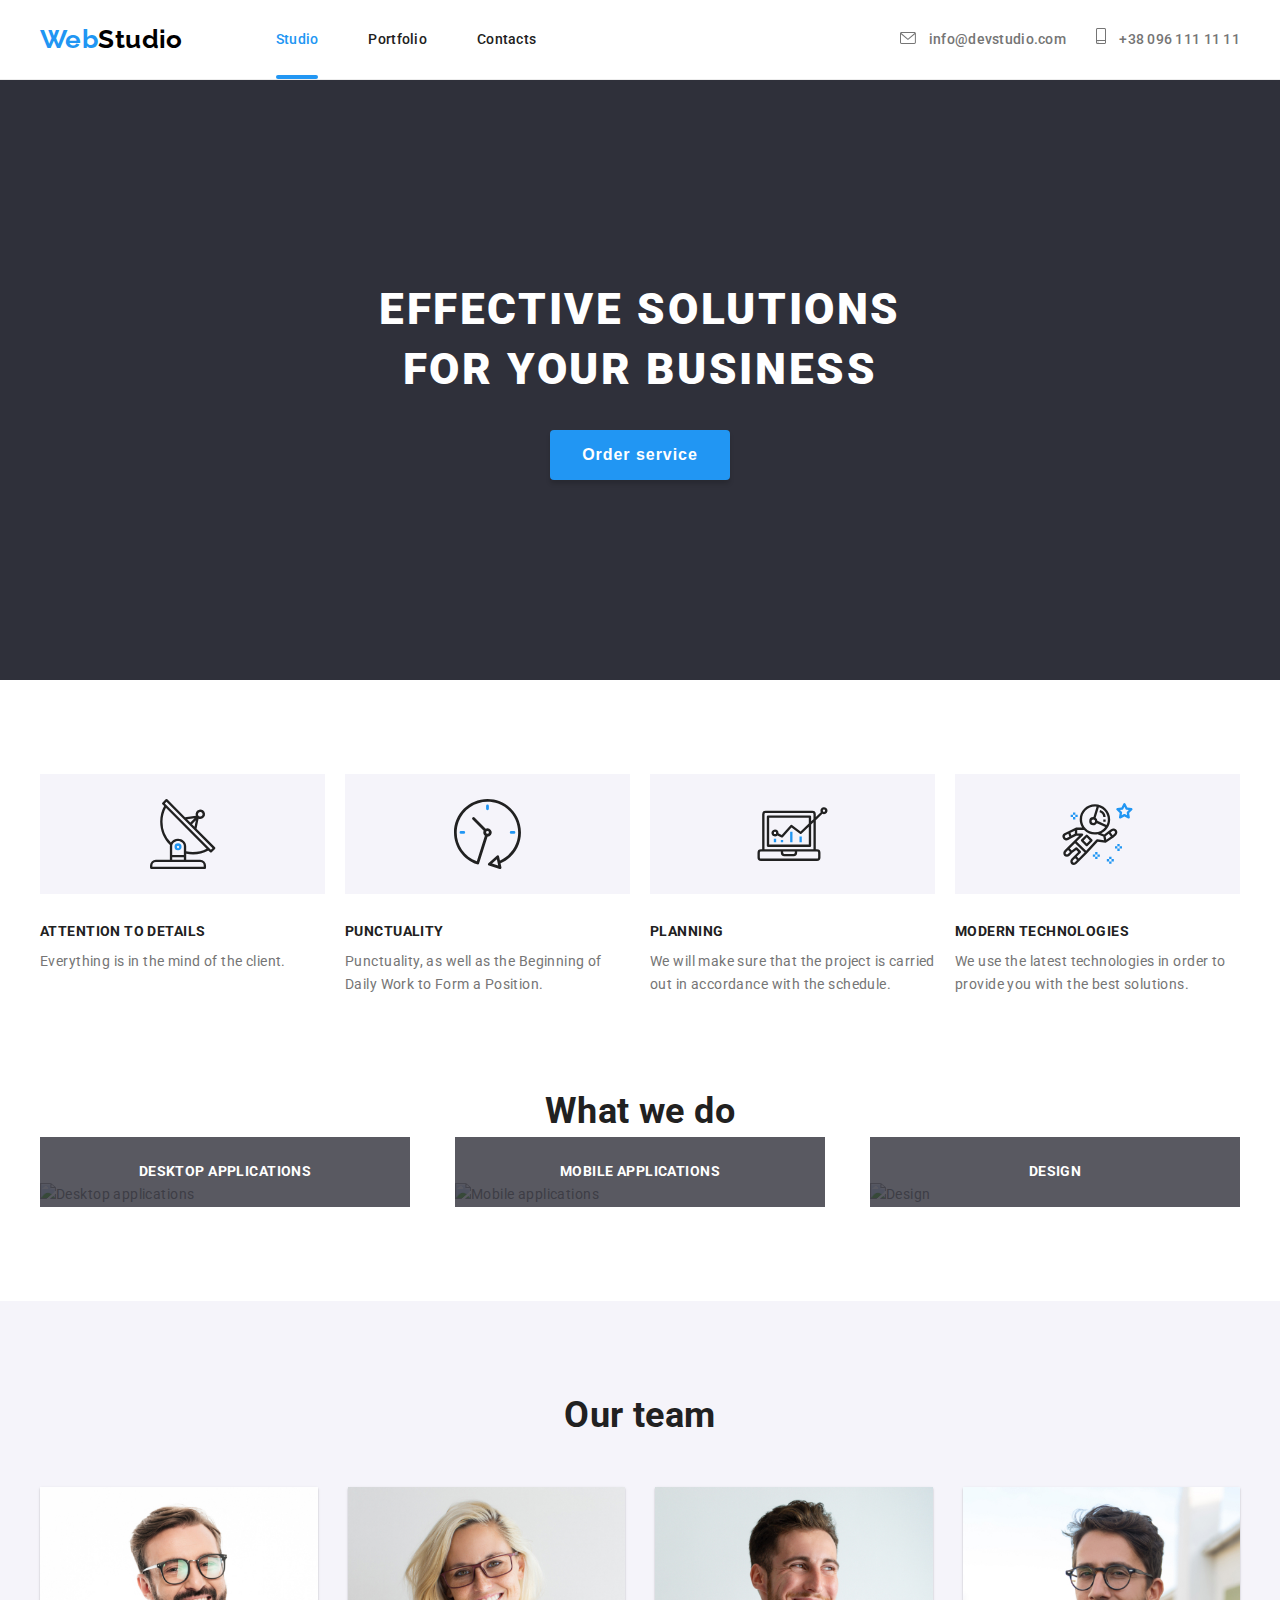
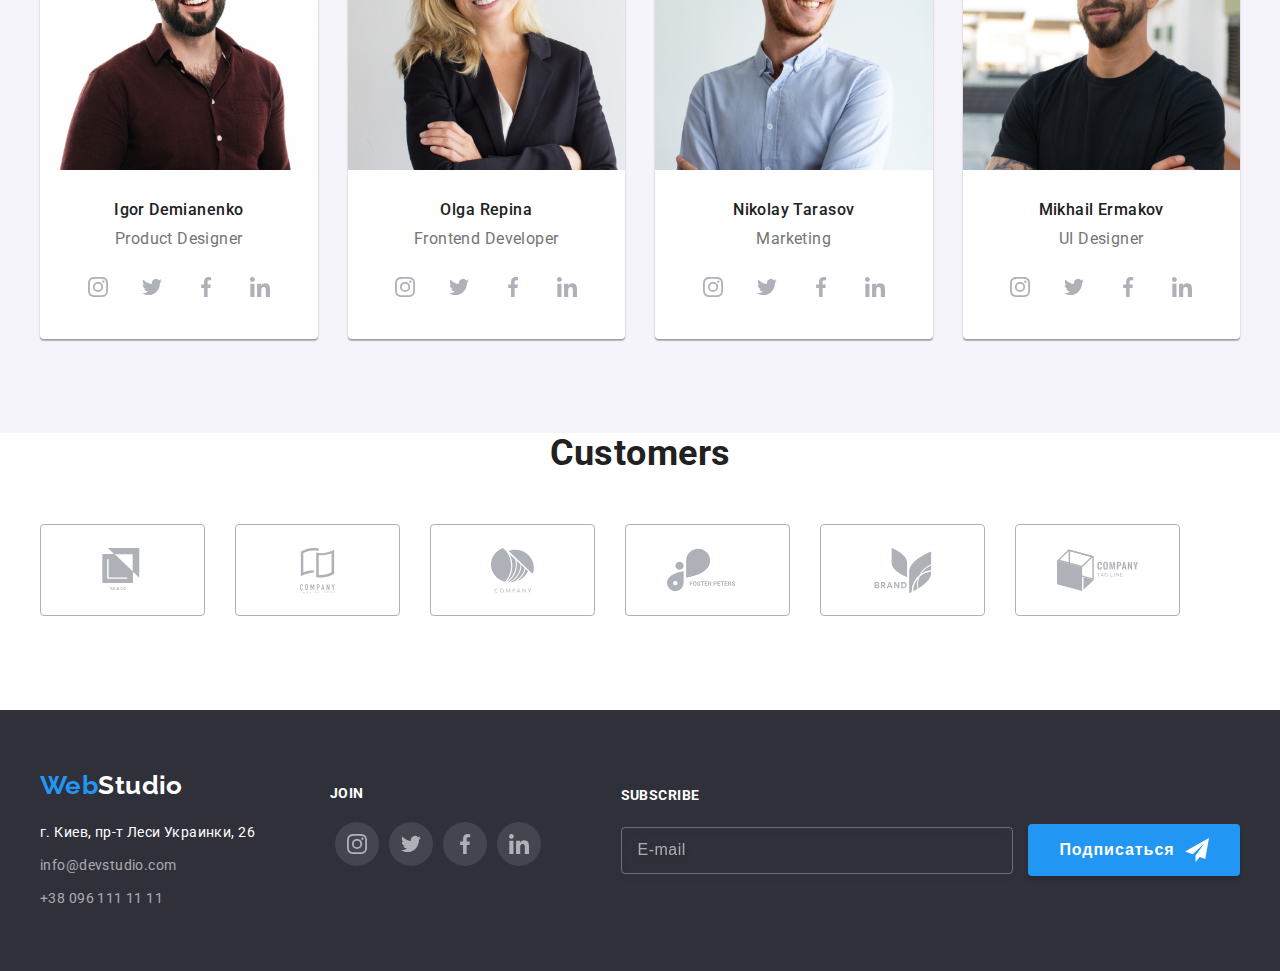
==== commit 79e8ef88: "Translate index.html to normal language" ====
--- a/index.html
+++ b/index.html
@@ -6,15 +6,13 @@
    <link rel="preconnect" href="https://fonts.gstatic.com">
    <link href="https://fonts.googleapis.com/css2?family=Raleway:wght@700&family=Roboto:wght@400;500;700;900&display=swap"
       rel="stylesheet">
-   <link rel="stylesheet" href="https://cdnjs.cloudflare.com/ajax/libs/modern-normalize/1.0.0/modern-normalize.min.css"
-      integrity="sha512-ISS7cAi1PEhQ8jnbJpJZMd29NlhNj4AWYyLOSp2CE/CsHxTCu+r+t0D2yoJudVrd0/8fTVPUVDzY5Tvli75u/g=="
-      crossorigin="anonymous" />
+   <link rel="stylesheet" href="https://cdnjs.cloudflare.com/ajax/libs/modern-normalize/3.0.1/modern-normalize.min.css" integrity="sha512-q6WgHqiHlKyOqslT/lgBgodhd03Wp4BEqKeW6nNtlOY4quzyG3VoQKFrieaCeSnuVseNKRGpGeDU3qPmabCANg==" crossorigin="anonymous" referrerpolicy="no-referrer" />
    <link rel="stylesheet" href="./css/main.min.css">
    <title>WebStudio</title>
 </head>
 
 <body>
-   
+
 <header class="header">
    <div class="container header__container">
       <nav class="nav">
@@ -23,13 +21,13 @@
          </a>
          <ul class="nav-list">
             <li class="nav-list__item">
-               <a class="nav-list__link nav-list__link--current" href="./index.html">Студия</a>
+               <a class="nav-list__link nav-list__link--current" href="./index.html">Studio</a>
             </li>
             <li class="nav-list__item">
-               <a class="nav-list__link" href="./portfolio.html">Портфолио</a>
+               <a class="nav-list__link" href="./portfolio.html">Portfolio</a>
             </li>
             <li class="nav-list__item">
-               <a class="nav-list__link" href="#">Контакты</a>
+               <a class="nav-list__link" href="#">Contacts</a>
             </li>
          </ul>
       </nav>
@@ -64,15 +62,15 @@
       <!-- HERO -->
       <section class="hero-section">
          <div class="hero">
-            <h1 class="hero__title">Эффективные решения <br/> для вашего бизнеса</h1>
-            <button class="hero__button"  data-modal-open>Заказать услугу</button>
+            <h1 class="hero__title">Effective solutions <br/> for your business</h1>
+            <button class="hero__button"  data-modal-open>Order service</button>
          </div>
       </section>
 
       <!-- Benefits -->
       <section class="benefits-section">
          <div class="container">
-            <h2 class="visually-hidden">Преимущества</h2>
+            <h2 class="visually-hidden">Benefits</h2>
             <ul class="benefits-list">
                <li class="benefits-list__item">
                   <div class="benefits-list__wrapper">
@@ -80,8 +78,8 @@
                      <use href="./images/symbol-defs.svg#icon-Group"></use>
                   </svg>
                   </div>
-                  <h3 class="benefits-list__title">Внимание к деталям</h3>
-                  <p class="text">Идейные соображения, а также начало повседневной работы по формированию позиции.</p>
+                  <h3 class="benefits-list__title">Attention to details</h3>
+                  <p class="text">Everything is in the mind of the client.</p>
                </li>
                <li class="benefits-list__item">
                   <div class="benefits-list__wrapper">
@@ -89,8 +87,8 @@
                      <use href="./images/symbol-defs.svg#clock"></use>
                   </svg>
                   </div>
-                  <h3 class="benefits-list__title">Пунктуальность</h3>
-                  <p class="text">Задача организации, в особенности же рамки и место обучения кадров влечет за собой.</p>
+                  <h3 class="benefits-list__title">Punctuality</h3>
+                  <p class="text">Punctuality, as well as the Beginning of Daily Work to Form a Position.</p>
                </li>
                <li class="benefits-list__item">
                   <div class="benefits-list__wrapper">
@@ -98,8 +96,8 @@
                      <use href="./images/symbol-defs.svg#diagram"></use>
                   </svg>
                   </div>
-                  <h3 class="benefits-list__title">Планирование</h3>
-                  <p class="text">Равным образом консультация с широким активом в значительной степени обуславливает.</p>
+                  <h3 class="benefits-list__title">Planning</h3>
+                  <p class="text">We will make sure that the project is carried out in accordance with the schedule.</p>
                </li>
                <li class="benefits-list__item">
                   <div class="benefits-list__wrapper">
@@ -107,9 +105,9 @@
                      <use href="./images/symbol-defs.svg#astronaut"></use>
                   </svg>
                   </div>
-                  <h3 class="benefits-list__title">Современные технологии</h3>
-                  <p class="text">Значимость этих проблем настолько очевидна, что реализация плановых заданий.</p>
-               </li> 
+                  <h3 class="benefits-list__title">Modern technologies</h3>
+                  <p class="text">We use the latest technologies in order to provide you with the best solutions.</p>
+               </li>
             </ul>
          </div>
       </section>
@@ -117,19 +115,19 @@
       <!-- About -->
       <section class="about">
          <div class="container">
-            <h2 class="section-title">Чем мы занимаемся</h2>
+            <h2 class="section-title">What we do</h2>
             <ul class="about-list">
                <li class="about-item">
-                  <img src="./images/img3.jpg" alt="Десктопные приложения" width="370px">
-                  <h3 class="about-item__spacer">Десктопные приложения</h3>
+                  <img src="./images/img3.jpg" alt="Desktop applications" width="370px">
+                  <h3 class="about-item__spacer">Desktop applications</h3>
                </li>
                <li class="about-item">
-                  <img src="./images/img1.jpg" alt="Мобильные приложения" width="370px">
-                  <h3 class="about-item__spacer">Мобильные приложения</h3>
+                  <img src="./images/img1.jpg" alt="Mobile applications" width="370px">
+                  <h3 class="about-item__spacer">Mobile applications</h3>
                </li>
                <li class="about-item">
-                  <img src="./images/img2.jpg" alt="Дизайнерские решения" width="370px">
-                  <h3 class="about-item__spacer">Дизайнерские решения</h3>
+                  <img src="./images/img2.jpg" alt="Design" width="370px">
+                  <h3 class="about-item__spacer">Design</h3>
                </li>
             </ul>
          </div>
@@ -138,39 +136,39 @@
       <!-- Team -->
       <section class="team-section">
          <div class="container">
-            <h2 class="section-title team">Наша команда</h2>
+            <h2 class="section-title team">Our team</h2>
             <ul class="team__list">
                <li class="team__item">
                   <div class="team__thumb">
-                    <img class="team__img" srcset="./images/igor.jpg 1x, ./images/igor@2x.jpg 2x" src="./images/igor.jpg" alt="Игорь Демьяненко" loading="lazy">
-                  </div>
-                  <h3 class="team__member">Игорь Демьяненко</h3>
+                    <img class="team__img" srcset="./images/igor.jpg 1x, ./images/igor@2x.jpg 2x" src="./images/igor.jpg" alt="Igor Demianenko" loading="lazy">
+                  </div>
+                  <h3 class="team__member">Igor Demianenko</h3>
                   <p class="team__position">Product Designer</p>
                      <ul class="socials">
                         <li class="socials__item">
                            <a href="" class="socials__link" rel="noopener noreferrer nofollow" target="_blank"
-                              aria-label="ссылка на инстаграм">
+                              aria-label="instagram link">
                               <svg class="socials__icon" width="20" height="20">
                                  <use href="./images/symbol-defs.svg#instagram"></use>
                               </svg>
                            </a>
                         </li>
                         <li class="socials__item">
-                           <a href="" class="socials__link" rel="noopener noreferrer nofollow" target="_blank" aria-label="ссылка на твитер">
+                           <a href="" class="socials__link" rel="noopener noreferrer nofollow" target="_blank" aria-label="twitter link">
                               <svg class="socials__icon" width="20" height="20">
                                  <use href="./images/symbol-defs.svg#twitter"></use>
                               </svg>
                            </a>
                         </li>
                         <li class="socials__item">
-                           <a href="" class="socials__link" rel="noopener noreferrer nofollow" target="_blank" aria-label="ссылка на фейсбук">
+                           <a href="" class="socials__link" rel="noopener noreferrer nofollow" target="_blank" aria-label="facebook link">
                               <svg class="socials__icon" width="20" height="20">
                                  <use href="./images/symbol-defs.svg#facebook"></use>
                               </svg>
                            </a>
                         </li>
                         <li class="socials__item">
-                           <a href="" class="socials__link" rel="noopener noreferrer nofollow" target="_blank" aria-label="ссылка на линкедин">
+                           <a href="" class="socials__link" rel="noopener noreferrer nofollow" target="_blank" aria-label="linkedin link">
                               <svg class="socials__icon" width="20" height="20">
                                  <use href="./images/symbol-defs.svg#linkedin"></use>
                               </svg>
@@ -180,35 +178,35 @@
                </li>
                <li class="team__item">
                   <div class="team__thumb">
-                  <img class="team__img" srcset="./images/olga.jpg 1x, ./images/olga@2x.jpg 2x" src="./images/olga.jpg" alt="Ольга Репина" loading="lazy">
-                  </div>
-                  <h3 class="team__member">Ольга Репина</h3>
+                  <img class="team__img" srcset="./images/olga.jpg 1x, ./images/olga@2x.jpg 2x" src="./images/olga.jpg" alt="Olga Repina" loading="lazy">
+                  </div>
+                  <h3 class="team__member">Olga Repina</h3>
                   <p class="team__position">Frontend Developer</p>
                      <ul class="socials">
                         <li class="socials__item">
                            <a href="" class="socials__link" rel="noopener noreferrer nofollow" target="_blank"
-                              aria-label="ссылка на инстаграм">
+                              aria-label="instagram link">
                               <svg class="socials__icon" width="20" height="20">
                                  <use href="./images/symbol-defs.svg#instagram"></use>
                               </svg>
                            </a>
                         </li>
                         <li class="socials__item">
-                           <a href="" class="socials__link" rel="noopener noreferrer nofollow" target="_blank" aria-label="ссылка на твитер">
+                           <a href="" class="socials__link" rel="noopener noreferrer nofollow" target="_blank" aria-label="twitter link">
                               <svg class="socials__icon" width="20" height="20">
                                  <use href="./images/symbol-defs.svg#twitter"></use>
                               </svg>
                            </a>
                         </li>
                         <li class="socials__item">
-                           <a href="" class="socials__link" rel="noopener noreferrer nofollow" target="_blank" aria-label="ссылка на фейсбук">
+                           <a href="" class="socials__link" rel="noopener noreferrer nofollow" target="_blank" aria-label="facebook link">
                               <svg class="socials__icon" width="20" height="20">
                                  <use href="./images/symbol-defs.svg#facebook"></use>
                               </svg>
                            </a>
                         </li>
                         <li class="socials__item">
-                           <a href="" class="socials__link" rel="noopener noreferrer nofollow" target="_blank" aria-label="ссылка на линкедин">
+                           <a href="" class="socials__link" rel="noopener noreferrer nofollow" target="_blank" aria-label="linkedin link">
                               <svg class="socials__icon" width="20" height="20">
                                  <use href="./images/symbol-defs.svg#linkedin"></use>
                               </svg>
@@ -218,35 +216,35 @@
                </li>
                <li class="team__item">
                   <div class="team__thumb">
-                  <img class="team__img" srcset="./images/nikolai.jpg 1x, ./images/nikolai@2x.jpg 2x" src="./images/nikolai.jpg" alt="Николай Тарасов" loading="lazy">
-                  </div>
-                  <h3 class="team__member">Николай Тарасов</h3>
+                  <img class="team__img" srcset="./images/nikolai.jpg 1x, ./images/nikolai@2x.jpg 2x" src="./images/nikolai.jpg" alt="Nikolay Tarasov" loading="lazy">
+                  </div>
+                  <h3 class="team__member">Nikolay Tarasov</h3>
                   <p class="team__position">Marketing</p>
                      <ul class="socials">
                         <li class="socials__item">
                            <a href="" class="socials__link" rel="noopener noreferrer nofollow" target="_blank"
-                              aria-label="ссылка на инстаграм">
+                              aria-label="instagram link">
                               <svg class="socials__icon" width="20" height="20">
                                  <use href="./images/symbol-defs.svg#instagram"></use>
                               </svg>
                            </a>
                         </li>
                         <li class="socials__item">
-                           <a href="" class="socials__link" rel="noopener noreferrer nofollow" target="_blank" aria-label="ссылка на твитер">
+                           <a href="" class="socials__link" rel="noopener noreferrer nofollow" target="_blank" aria-label="twitter link">
                               <svg class="socials__icon" width="20" height="20">
                                  <use href="./images/symbol-defs.svg#twitter"></use>
                               </svg>
                            </a>
                         </li>
                         <li class="socials__item">
-                           <a href="" class="socials__link" rel="noopener noreferrer nofollow" target="_blank" aria-label="ссылка на фейсбук">
+                           <a href="" class="socials__link" rel="noopener noreferrer nofollow" target="_blank" aria-label="facebook link">
                               <svg class="socials__icon" width="20" height="20">
                                  <use href="./images/symbol-defs.svg#facebook"></use>
                               </svg>
                            </a>
                         </li>
                         <li class="socials__item">
-                           <a href="" class="socials__link" rel="noopener noreferrer nofollow" target="_blank" aria-label="ссылка на линкедин">
+                           <a href="" class="socials__link" rel="noopener noreferrer nofollow" target="_blank" aria-label="linkedin link">
                               <svg class="socials__icon" width="20" height="20">
                                  <use href="./images/symbol-defs.svg#linkedin"></use>
                               </svg>
@@ -256,34 +254,34 @@
                </li>
                <li class="team__item">
                   <div class="team__thumb">
-                  <img class="team__img" srcset="./images/mikhail.jpg 1x, ./images/mikhail@2x.jpg 2x" src="./images/mikhail.jpg" alt="Михаил Ермаков" loading="lazy">
-                  </div>
-                  <h3 class="team__member">Михаил Ермаков</h3>
+                  <img class="team__img" srcset="./images/mikhail.jpg 1x, ./images/mikhail@2x.jpg 2x" src="./images/mikhail.jpg" alt="Mikhail Ermakov" loading="lazy">
+                  </div>
+                  <h3 class="team__member">Mikhail Ermakov</h3>
                   <p class="team__position">UI Designer</p>
                      <ul class="socials">
                         <li class="socials__item">
-                           <a href="" class="socials__link" rel="noopener noreferrer nofollow" target="_blank" aria-label="ссылка на инстаграм">
+                           <a href="" class="socials__link" rel="noopener noreferrer nofollow" target="_blank" aria-label="instagram link">
                               <svg class="socials__icon" width="20" height="20">
                                  <use href="./images/symbol-defs.svg#instagram"></use>
                               </svg>
                            </a>
                         </li>
                         <li class="socials__item">
-                           <a href="" class="socials__link" rel="noopener noreferrer nofollow" target="_blank" aria-label="ссылка на твитер">
+                           <a href="" class="socials__link" rel="noopener noreferrer nofollow" target="_blank" aria-label="twitter link">
                               <svg class="socials__icon" width="20" height="20">
                                  <use href="./images/symbol-defs.svg#twitter"></use>
                               </svg>
                            </a>
                         </li>
                         <li class="socials__item">
-                           <a href="" class="socials__link" rel="noopener noreferrer nofollow" target="_blank" aria-label="ссылка на фейсбук">
+                           <a href="" class="socials__link" rel="noopener noreferrer nofollow" target="_blank" aria-label="facebook link">
                               <svg class="socials__icon" width="20" height="20">
                                  <use href="./images/symbol-defs.svg#facebook"></use>
                               </svg>
                            </a>
                         </li>
                         <li class="socials__item">
-                           <a href="" class="socials__link" rel="noopener noreferrer nofollow" target="_blank" aria-label="ссылка на линкедин">
+                           <a href="" class="socials__link" rel="noopener noreferrer nofollow" target="_blank" aria-label="linkedin link">
                               <svg class="socials__icon" width="20" height="20">
                                  <use href="./images/symbol-defs.svg#linkedin"></use>
                               </svg>
@@ -298,7 +296,7 @@
       <!-- Customers -->
       <section class="customers-section">
          <div class="container">
-         <h2 class="section-title">Постоянные клиенты</h2>
+         <h2 class="section-title">Customers</h2>
          <ul class="customer">
             <li class="customer__item">
                <a href="" class="customer__link" rel="noopener noreferrer nofollow" target="_blank">
@@ -361,11 +359,11 @@
             </address>
          </div>
          <div class="join">
-            <h2 class="footer__title">Присоединяйтесь</h2>
+            <h2 class="footer__title">Join</h2>
             <ul class="socials footer__socials">
                <li class="socials__item">
                   <a href="" class="socials__link footer__social-link" rel="noopener noreferrer nofollow" target="_blank"
-                     aria-label="ссылка на инстаграм">
+                     aria-label="instagram link">
                      <svg class="socials__icon footer__social-icon" width="20" height="20">
                         <use href="./images/symbol-defs.svg#instagram"></use>
                      </svg>
@@ -373,7 +371,7 @@
                </li>
                <li class="socials__item">
                   <a href="" class="socials__link footer__social-link" rel="noopener noreferrer nofollow" target="_blank"
-                     aria-label="ссылка на твитер">
+                     aria-label="twitter link">
                      <svg class="socials__icon footer__social-icon" width="20" height="20">
                         <use href="./images/symbol-defs.svg#twitter"></use>
                      </svg>
@@ -381,7 +379,7 @@
                </li>
                <li class="socials__item">
                   <a href="" class="socials__link footer__social-link" rel="noopener noreferrer nofollow" target="_blank"
-                     aria-label="ссылка на фейсбук">
+                     aria-label="facebook link">
                      <svg class="socials__icon footer__social-icon" width="20" height="20">
                         <use href="./images/symbol-defs.svg#facebook"></use>
                      </svg>
@@ -389,7 +387,7 @@
                </li>
                <li class="socials__item">
                   <a href="" class="socials__link footer__social-link" rel="noopener noreferrer nofollow" target="_blank"
-                     aria-label="ссылка на линкедин">
+                     aria-label="linkedin link">
                      <svg class="socials__icon footer__social-icon" width="20" height="20">
                         <use href="./images/symbol-defs.svg#linkedin"></use>
                      </svg>
@@ -398,7 +396,7 @@
             </ul>
          </div>
          <div class="subscribtion">
-            <h2 class="footer__title">Подпишитесь на рассылку</h2>
+            <h2 class="footer__title">Subscribe</h2>
             <div class="subscribtion__form">
                <input class="subscribtion__input" type="email" name="mail" id="mail" placeholder="E-mail" />
                <button type="submit" class="subscribtion__button">
@@ -411,7 +409,7 @@
          </div>
       </div>
    </footer>
-   
+
    <!-- Modal -->
    <div class="backdrop is-hidden" data-modal>
       <div class="modal">
@@ -421,7 +419,7 @@
             </svg>
          </button>
          <div class="modal__content">
-         <h2 class="modal__title">Оставьте свои данные, мы вам перезвоним</h2>
+         <h2 class="modal__title">Please fill out this form to contact you</h2>
          <form class="form" action="">
             <div class="form__field">
                <label class="form__label" for="name">Имя</label>
@@ -431,22 +429,22 @@
                </svg>
             </div>
             <div class="form__field">
-               <label class="form__label" for="tel">Телефон</label>
+               <label class="form__label" for="tel">Phone</label>
                <input class="form__input" type="tel" name="tel" id="tel">
                <svg class="form__icon" width="13" height="13">
                   <use href="./images/symbol-defs.svg#telephone"></use>
                </svg>
             </div>
             <div class="form__field">
-               <label class="form__label" for="mail">Почта</label>
+               <label class="form__label" for="mail">Email</label>
                <input class="form__input" type="email" name="mail" id="email">
                <svg class="form__icon" width="15" height="12">
                   <use href="./images/symbol-defs.svg#email"></use>
                </svg>
             </div>
             <div class="form__field">
-               <label class="form__label" for="comment">Комментарий</label>
-               <textarea class="form__comment" name="comment" id="comment" rows="8" placeholder="Введите текст"></textarea>
+               <label class="form__label" for="comment">Comment</label>
+               <textarea class="form__comment" name="comment" id="comment" rows="8" placeholder="Please enter the text"></textarea>
             </div>
             <div class="policy">
             <label class="policy__label" for="policy">
@@ -454,13 +452,12 @@
             <svg class="policy__icon" width="12" height="12">
                <use href="./images/symbol-defs.svg#check"></use>
             </svg>
-            Соглашаюсь с рассылкой и принимаю 
-            <a href="#" class="policy__link">Условия договора</a>
+            Accept the<a href="#" class="policy__link">Privacy Policy</a>
             </label>
             </div>
          </form>
          </div>
-      <button type="submit" class="modal__button">Отправить</button>
+      <button type="submit" class="modal__button">Send</button>
       </div>
    </div>
 
@@ -471,55 +468,55 @@
             <use href="./images/symbol-defs.svg#icon-close"></use>
          </svg>
       </button>
-   
+
       <ul class="mobile-nav__list">
          <li class="mobile-nav__item">
-            <a href="./index.html" class="link link--current">Студия</a>
+            <a href="./index.html" class="link link--current">Studio</a>
          </li>
-   
+
          <li class="mobile-nav__item">
-            <a href="./portfolio.html" class="link">Портфолио</a>
+            <a href="./portfolio.html" class="link">Portfolio</a>
          </li>
-   
+
          <li class="mobile-nav__item">
-            <a href="#footer" class="link">Контакты</a>
+            <a href="#footer" class="link">Contacts</a>
          </li>
       </ul>
-   
+
       <div class="links-wrapper">
          <ul class="header-contacts--mobile">
             <li class="header-contacts__item">
-               <a href="tel:+380961111111" class="link link__mobile--tel">
-                  +38 096 111 11 11
-               </a>
-            </li>
-   
+               <a href="tel:+380231232323" class="link link__mobile--tel">
+                  +38 023 123 23 23
+               </a>
+            </li>
+
             <li class="header-contacts__item">
                <a href="mailto:info@devstudio.com" class="link link__mobile--mail">
                   info@devstudio.com
                </a>
             </li>
          </ul>
-   
+
          <ul class="mobile-social">
             <li class="mobile-social__item mobile-social__item--line">
                <a href="#" class="mobile-social__link">
                   Instagram
                </a>
             </li>
-   
+
             <li class="mobile-social__item mobile-social__item--line ">
                <a href="#" class="mobile-social__link">
                   Twitter
                </a>
             </li>
-   
+
             <li class="mobile-social__item mobile-social__item--line">
                <a href="#" class="mobile-social__link">
                   Facebook
                </a>
             </li>
-   
+
             <li class="mobile-social__item">
                <a href="#" class="mobile-social__link">
                   LinkedIn
@@ -532,4 +529,4 @@
    <script src="./js/modal.js"></script>
    <script src="./js/mobile-menu.js"></script>
 </body>
-</html>+</html>
